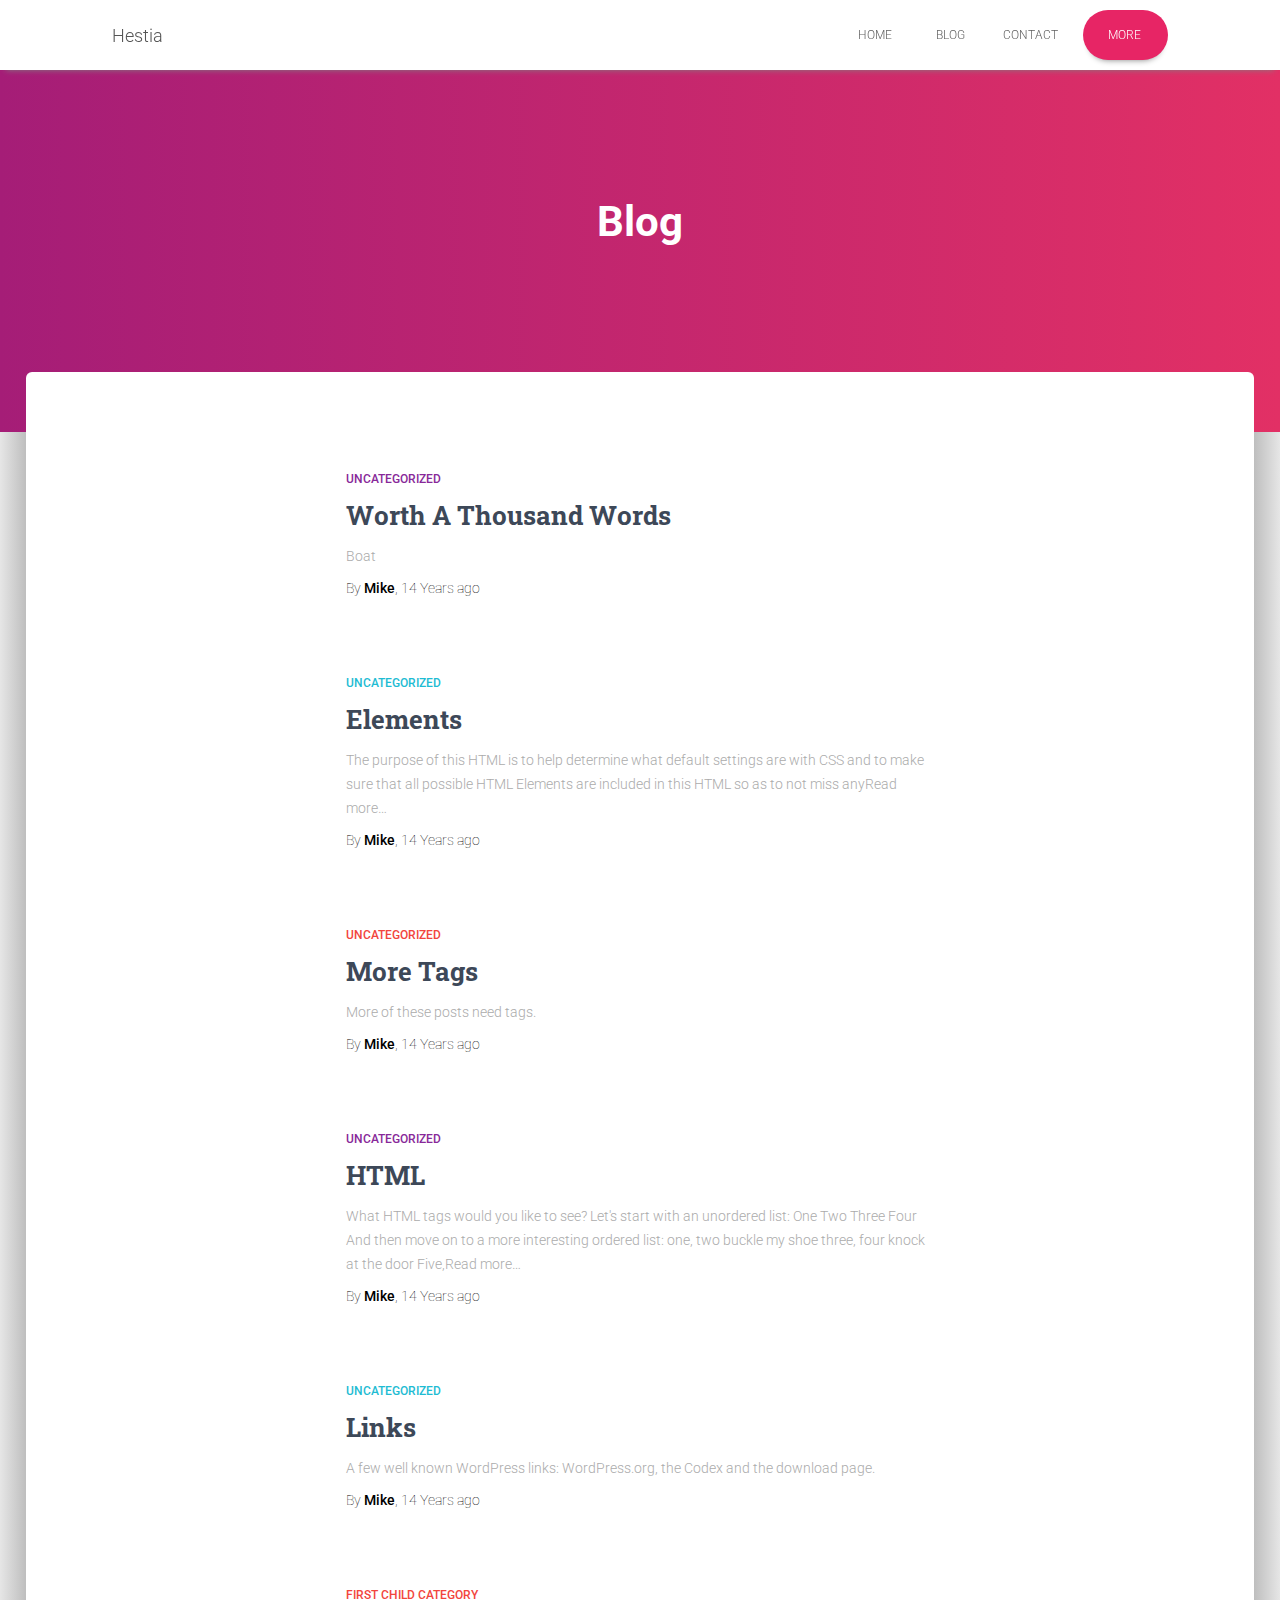
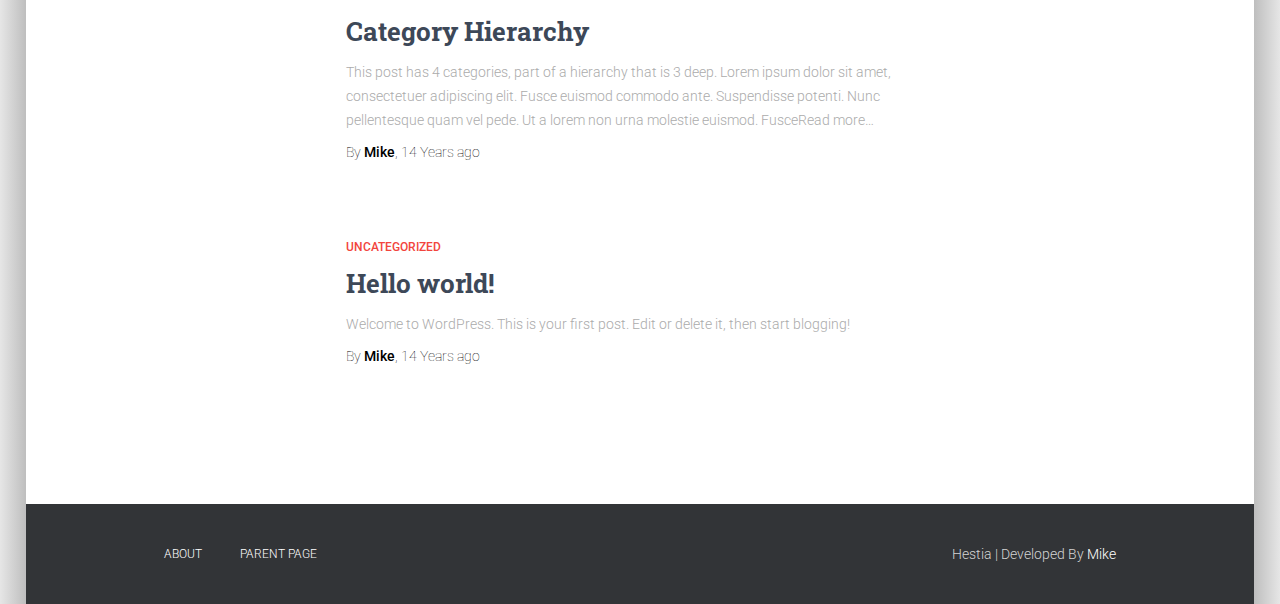
==== pages/blog.html @ 53f7b627 ""finished blog page"" ====
<!DOCTYPE html>
<html lang="en">
  <head>
    <meta charset="UTF-8" />
    <meta http-equiv="X-UA-Compatible" content="IE=edge" />
    <meta name="viewport" content="width=device-width, initial-scale=1.0" />
    <link rel="stylesheet" href="../styles/main.css" />
    <link rel="preconnect" href="https://fonts.googleapis.com" />
    <link rel="preconnect" href="https://fonts.gstatic.com" crossorigin />
    <link
      href="https://fonts.googleapis.com/css2?family=Roboto+Slab:wght@700&family=Roboto:wght@100;300;400;500;700&display=swap"
      rel="stylesheet"
    />
    <link
      rel="stylesheet"
      href="https://cdnjs.cloudflare.com/ajax/libs/font-awesome/6.1.1/css/all.min.css"
      integrity="sha512-KfkfwYDsLkIlwQp6LFnl8zNdLGxu9YAA1QvwINks4PhcElQSvqcyVLLD9aMhXd13uQjoXtEKNosOWaZqXgel0g=="
      crossorigin="anonymous"
      referrerpolicy="no-referrer"
    />

    <title>Capstone: Blog Page</title>
  </head>
  <body>
    <div class="hero-wrapper blog-hero-wrapper">
      <div class="navbar-wrapper">
        <div class="nav-left">
          <a href="../index.html">Hestia</a>
        </div>
        <div class="nav-right">
          <a href="../index.html">HOME</a>
          <a href="./pages/blog.html">BLOG</a>
          <a href="./pages/contact.html">CONTACT</a>
          <a class="nav-special" href="#">MORE</a>
        </div>
        <div class="hamburger-menu" tabindex="0">
          <i class="fa-solid fa-bars" tabindex="1"></i>
          <i class="fa-solid fa-xmark" tabindex="0"></i>
          <div class="hamburger-menu-content">
            <a href="../index.html">HOME</a>
            <a href="./pages/blog.html">BLOG</a>
            <a href="./pages/contact.html">CONTACT</a>
            <a class="nav-special" href="#">MORE</a>
          </div>
        </div>
      </div>
      <div class="blog-hero-body hero-body">
        <h1>Blog</h1>
      </div>
    </div>
    <div class="main-content-wrapper">
      <div class="bg-left"></div>
      <div class="bg-middle">
        <div class="main-item-2">
          <div class="blog-main-item-container main-item-container">
            <div class="sub-container-1">
              <a href="#">UNCATEGORIZED</a>
              <a class="blog-sub-heading sub-heading" href="#"
                >Worth A Thousand Words</a
              >
              <p>Boat</p>
              <div class="sub-container-footer">
                By <a href="#">Mike</a>, 14 Years ago
              </div>
            </div>
            <div class="sub-container-2">
              <a href="#">UNCATEGORIZED</a>
              <a class="blog-sub-heading sub-heading" href="#">Elements</a>
              <p>
                The purpose of this HTML is to help determine what default
                settings are with CSS and to make sure that all possible HTML
                Elements are included in this HTML so as to not miss anyRead
                more…
              </p>
              <div class="sub-container-footer">
                By <a href="#">Mike</a>, 14 Years ago
              </div>
            </div>
            <div class="sub-container-3">
              <a href="#">UNCATEGORIZED</a>
              <a class="blog-sub-heading sub-heading" href="#">More Tags</a>
              <p>More of these posts need tags.</p>
              <div class="sub-container-footer">
                By <a href="#">Mike</a>, 14 Years ago
              </div>
            </div>
            <div class="sub-container-4">
              <a href="#">UNCATEGORIZED</a>
              <a class="blog-sub-heading sub-heading" href="#">HTML</a>
              <p>
                What HTML tags would you like to see? Let's start with an
                unordered list: One Two Three Four And then move on to a more
                interesting ordered list: one, two buckle my shoe three, four
                knock at the door Five,Read more…
              </p>
              <div class="sub-container-footer">
                By <a href="#">Mike</a>, 14 Years ago
              </div>
            </div>
            <div class="sub-container-5">
              <a href="#">UNCATEGORIZED</a>
              <a class="blog-sub-heading sub-heading" href="#">Links</a>
              <p>
                A few well known WordPress links: WordPress.org, the Codex and
                the download page.
              </p>
              <div class="sub-container-footer">
                By <a href="#">Mike</a>, 14 Years ago
              </div>
            </div>
            <div class="sub-container-6">
              <a href="#">FIRST CHILD CATEGORY</a>
              <a class="blog-sub-heading sub-heading" href="#"
                >Category Hierarchy</a
              >
              <p>
                This post has 4 categories, part of a hierarchy that is 3 deep.
                Lorem ipsum dolor sit amet, consectetuer adipiscing elit. Fusce
                euismod commodo ante. Suspendisse potenti. Nunc pellentesque
                quam vel pede. Ut a lorem non urna molestie euismod. FusceRead
                more…
              </p>
              <div class="sub-container-footer">
                By <a href="#">Mike</a>, 14 Years ago
              </div>
            </div>
            <div class="sub-container-7">
              <a href="#">UNCATEGORIZED</a>
              <a class="blog-sub-heading sub-heading" href="#">Hello world!</a>
              <p>
                Welcome to WordPress. This is your first post. Edit or delete
                it, then start blogging!
              </p>
              <div class="sub-container-footer">
                By <a href="#">Mike</a>, 14 Years ago
              </div>
            </div>
          </div>
        </div>
        <div class="main-item-footer">
          <div>
            <a href="#">ABOUT</a>
            <a href="#">PARENT PAGE</a>
          </div>
          <p>Hestia | Developed By <a href="#">Mike</a></p>
        </div>
      </div>
      <div class="bg-right"></div>
    </div>
    <div class="footer-wrapper"></div>
  </body>
  <script src="./scripts/script.js"></script>
</html>
---- styles/main.css ----
* {
  padding: 0;
  margin: 0;
  min-width: 0;
  box-sizing: border-box;
}

body {
  color: red;
  font-size: 12px;
  font-family: "Roboto", sans-serif;
  width: 100%;
  height: 100%;
  background-image: linear-gradient(rgba(0, 0, 0, 0.7), rgba(0, 0, 0, 0.7)), url("../assets/background-images/contact.jpeg");
  background-size: cover;
  background-repeat: no-repeat;
  background-attachment: fixed;
  background-position: 50% 50%;
}

a {
  box-sizing: border-box;
  text-decoration: none;
  color: white;
  font-weight: 300;
  transition: color 0.3s;
}

html:not([data-scroll="0"]) .navbar-wrapper {
  background-color: white;
  transform: translateY(-20px);
  box-shadow: 0 6px 6px -6px gray;
}
html:not([data-scroll="0"]) .navbar-wrapper .nav-right a:not(.nav-special) {
  color: rgb(95, 95, 95);
}
html:not([data-scroll="0"]) .navbar-wrapper .nav-right a:not(.nav-special):hover {
  color: rgba(95, 95, 95, 0.8);
  background-color: transparent;
}
html:not([data-scroll="0"]) .navbar-wrapper .nav-left a {
  color: rgb(85, 85, 85);
}
html:not([data-scroll="0"]) .navbar-wrapper .nav-left a:hover {
  color: rgba(95, 95, 95, 0.8);
  background-color: transparent;
}
html .hero-wrapper {
  display: grid;
  grid-template-rows: 100px 100px;
  width: 100%;
}
html .hero-wrapper .navbar-wrapper {
  position: fixed;
  overflow: visible;
  display: flex;
  justify-content: space-around;
  align-items: center;
  width: 100%;
  height: 70px;
  margin: 20px 0;
  gap: 36vw;
  white-space: nowrap;
  transition: transform 0.09s;
}
html .hero-wrapper .navbar-wrapper .nav-left {
  max-width: -webkit-fit-content;
  max-width: -moz-fit-content;
  max-width: fit-content;
  font-size: 18px;
  margin: 0 10px;
}
html .hero-wrapper .navbar-wrapper .nav-left a {
  font-family: "Roboto", sans-serif;
  font-weight: 300;
  -webkit-text-decoration-style: none;
          text-decoration-style: none;
}
html .hero-wrapper .navbar-wrapper .nav-right {
  display: flex;
  justify-content: center;
  align-items: center;
}
html .hero-wrapper .navbar-wrapper .nav-right a:not(.nav-special) {
  display: flex;
  justify-content: space-around;
  align-items: center;
  box-sizing: border-box;
  flex-basis: 100%;
  min-width: -webkit-fit-content;
  min-width: -moz-fit-content;
  min-width: fit-content;
  padding: 10px 15px;
  min-height: 45px;
  background-image: linear-gradient(rgba(255, 255, 255, 0.08), rgba(255, 255, 255, 0.08));
  background-position: 50% 50%;
  background-repeat: no-repeat;
  background-size: 0% 100%;
  border-radius: 3px;
  transition: background-size 0.3s, color 0.2s ease-in-out;
}
html .hero-wrapper .navbar-wrapper .nav-right a:not(.nav-special):hover {
  background-size: 95% 100%;
  opacity: 0.8;
}
html .hero-wrapper .navbar-wrapper .nav-right .nav-special {
  background-color: rgb(231, 37, 101);
  padding: 18px 55px 18px 25px;
  border-radius: 25px;
  margin: 0 10px;
  box-shadow: 0 6px 6px -6px gray;
}
html .hero-wrapper .navbar-wrapper .nav-right .nav-special:hover {
  box-shadow: 0 12px 12px -8px gray;
  color: lightgray;
}
html .hero-wrapper .navbar-wrapper .nav-right .hamburger-icon {
  display: none;
}
html .hero-body {
  display: flex;
  justify-content: space-around;
  align-items: center;
  flex-direction: column;
  width: 100%;
  text-align: center;
}
html .hero-body p {
  font-family: "Times New Roman", Times, serif;
  font-size: 18px;
  color: white;
}
html .hero-body a {
  display: flex;
  justify-content: space-around;
  align-items: center;
  width: 120px;
  height: 45px;
  background-color: rgb(231, 37, 101);
  border-radius: 3px;
  margin-top: 20px;
}

.main-content-wrapper {
  box-sizing: border-box;
  display: grid;
  grid-template-columns: 1fr 8fr 1fr;
  height: auto;
  width: 100%;
}
.main-content-wrapper .bg-left {
  background: linear-gradient(to left, rgb(190, 190, 190), rgb(230, 230, 230));
}
.main-content-wrapper .bg-middle {
  overflow-x: hidden;
  display: grid;
  grid-template-rows: auto auto auto auto auto;
  margin-top: -60px;
  width: 96vw;
  background-color: transparent;
  border-radius: 6px 6px 0 0;
}
.main-content-wrapper .bg-middle h1 {
  font-family: "Roboto Slab", serif;
  font-size: 37px;
  font-weight: 700;
  color: rgb(61, 72, 88);
}
.main-content-wrapper .bg-middle h2 {
  color: rgb(61, 72, 88);
  font-size: 18px;
  font-family: "Roboto Slab", serif;
  font-weight: 700;
}
.main-content-wrapper .bg-middle p {
  font-weight: 300;
  font-size: 14px;
  color: rgb(171, 171, 171);
  line-height: 24px;
}
.main-content-wrapper .bg-middle .main-item-2 {
  display: flex;
  flex-direction: column;
  justify-content: center;
  align-items: stretch;
  padding: 20px 0 60px 0;
  min-height: 490px;
  width: 100%;
  gap: 80px;
  background-color: white;
}
.main-content-wrapper .bg-middle .main-item-2 h1 {
  text-align: center;
}
.main-content-wrapper .bg-middle .main-item-2 .sub-heading {
  color: rgb(61, 72, 88);
  font-weight: 700;
  font-family: "Roboto Slab", serif;
}
.main-content-wrapper .bg-middle .main-item-2 .main-item-container {
  display: grid;
  justify-items: left;
  align-items: baseline;
  gap: 2vw;
}
.main-content-wrapper .bg-middle .main-item-2 .main-item-container .sub-container-1,
.main-content-wrapper .bg-middle .main-item-2 .main-item-container .sub-container-2,
.main-content-wrapper .bg-middle .main-item-2 .main-item-container .sub-container-3,
.main-content-wrapper .bg-middle .main-item-2 .main-item-container .sub-container-4,
.main-content-wrapper .bg-middle .main-item-2 .main-item-container .sub-container-5,
.main-content-wrapper .bg-middle .main-item-2 .main-item-container .sub-container-6,
.main-content-wrapper .bg-middle .main-item-2 .main-item-container .sub-container-7 {
  display: flex;
  flex-direction: column;
  justify-content: center;
  align-items: flex-start;
  flex-basis: 390px;
  max-width: 700px;
  min-width: 150px;
  text-align: left;
  gap: 12px;
}
.main-content-wrapper .bg-middle .main-item-2 .main-item-container .sub-container-1 a:not(.sub-heading),
.main-content-wrapper .bg-middle .main-item-2 .main-item-container .sub-container-2 a:not(.sub-heading),
.main-content-wrapper .bg-middle .main-item-2 .main-item-container .sub-container-3 a:not(.sub-heading),
.main-content-wrapper .bg-middle .main-item-2 .main-item-container .sub-container-4 a:not(.sub-heading),
.main-content-wrapper .bg-middle .main-item-2 .main-item-container .sub-container-5 a:not(.sub-heading),
.main-content-wrapper .bg-middle .main-item-2 .main-item-container .sub-container-6 a:not(.sub-heading),
.main-content-wrapper .bg-middle .main-item-2 .main-item-container .sub-container-7 a:not(.sub-heading) {
  font-size: 12px;
  font-weight: 500;
}
.main-content-wrapper .bg-middle .main-item-2 .main-item-container .sub-container-1 .sub-container-footer {
  font-size: 14px;
  font-weight: 100;
  color: black;
}
.main-content-wrapper .bg-middle .main-item-2 .main-item-container .sub-container-1 .sub-container-footer a {
  font-size: 14px;
  color: black !important;
}
.main-content-wrapper .bg-middle .main-item-2 .main-item-container .sub-container-1 a:not(.sub-heading) {
  color: rgb(136, 41, 153);
}
.main-content-wrapper .bg-middle .main-item-2 .main-item-container .sub-container-2 .sub-container-footer {
  font-size: 14px;
  font-weight: 100;
  color: black;
}
.main-content-wrapper .bg-middle .main-item-2 .main-item-container .sub-container-2 .sub-container-footer a {
  font-size: 14px;
  color: black !important;
}
.main-content-wrapper .bg-middle .main-item-2 .main-item-container .sub-container-2 a:not(.sub-heading) {
  color: rgb(31, 188, 211);
}
.main-content-wrapper .bg-middle .main-item-2 .main-item-container .sub-container-3 .sub-container-footer {
  font-size: 14px;
  font-weight: 100;
  color: black;
}
.main-content-wrapper .bg-middle .main-item-2 .main-item-container .sub-container-3 .sub-container-footer a {
  font-size: 14px;
  color: black !important;
}
.main-content-wrapper .bg-middle .main-item-2 .main-item-container .sub-container-3 a:not(.sub-heading) {
  color: rgb(242, 69, 61);
}
.main-content-wrapper .bg-middle .main-item-footer {
  display: flex;
  justify-content: space-around;
  align-items: center;
  min-height: 100px;
  width: 100%;
  background-color: rgb(50, 52, 55);
  gap: 30vw;
}
.main-content-wrapper .bg-middle .main-item-footer p {
  color: lightgray;
}
.main-content-wrapper .bg-middle .main-item-footer div {
  display: flex;
  justify-content: space-around;
  align-items: center;
  width: 10vw;
  font-size: 12px;
  font-weight: 100;
  gap: 50px;
  white-space: nowrap;
}
.main-content-wrapper .bg-right {
  background: linear-gradient(to right, rgb(190, 190, 190), rgb(230, 230, 230));
}

.hamburger-menu {
  display: none;
}

.index-hero-wrapper {
  background: linear-gradient(rgba(0, 0, 0, 0.5), rgba(0, 0, 0, 0.5)), url("/assets/background-images/slider1.jpeg");
  background-size: cover;
  background-position: center;
  height: 90vh;
}
.index-hero-wrapper .index-hero-body {
  gap: 40px;
  font-weight: 400;
  margin-top: 32vh;
  height: -webkit-fit-content;
  height: -moz-fit-content;
  height: fit-content;
}
.index-hero-wrapper .index-hero-body h1 {
  color: white;
  font-size: 67px;
}

.main-content-wrapper .bg-middle .main-item-header {
  display: flex;
  flex-direction: column;
  justify-content: center;
  align-items: center;
  padding: 0 5% 60px 5%;
  min-height: 450px;
  width: 100%;
  gap: 55px;
  background-color: white;
  border-radius: 6px 6px 0 0;
}
.main-content-wrapper .bg-middle .main-item-header .main-item-container {
  display: flex;
  justify-content: center;
  align-items: baseline;
}
.main-content-wrapper .bg-middle .main-item-header .main-item-container .sub-container {
  display: flex;
  flex-direction: column;
  justify-content: center;
  align-items: center;
  gap: 20px;
  width: 33%;
  max-width: 380px;
  text-align: center;
}
.main-content-wrapper .bg-middle .main-item-1 {
  display: flex;
  justify-content: space-around;
  align-items: center;
  min-height: 310px;
  width: 100%;
  background-color: transparent;
  padding: 0 5%;
}
.main-content-wrapper .bg-middle .main-item-1 h1 {
  color: white;
  margin-bottom: 20px;
}
.main-content-wrapper .bg-middle .main-item-1 p {
  color: rgb(254, 254, 254);
  font-size: 18px;
  font-weight: 100;
}
.main-content-wrapper .bg-middle .main-item-1 div {
  width: 38%;
}
.main-content-wrapper .bg-middle .main-item-1 img {
  height: auto;
  width: 42%;
}
.main-content-wrapper .bg-middle .main-item-2 .index-sub-heading {
  font-size: 18px;
}
.main-content-wrapper .bg-middle .main-item-2 .index-main-item-container {
  grid-template-columns: 1fr 1fr 1fr;
  margin: 0 10vw;
}
.main-content-wrapper .bg-middle .main-item-3 {
  display: flex;
  flex-direction: column;
  justify-content: center;
  align-items: flex-start;
  gap: 20px;
  padding-left: 10vw;
  min-height: 440px;
  width: 100%;
  background-color: transparent;
  color: white;
}
.main-content-wrapper .bg-middle .main-item-3 h1 {
  color: white;
  margin-bottom: 30px;
}
.main-content-wrapper .bg-middle .main-item-3 h2 {
  color: white;
}
.main-content-wrapper .bg-middle .main-item-3 p {
  margin-left: 30px;
}
.main-content-wrapper .bg-middle .main-item-3 i {
  font-size: 35px;
}

.blog-hero-wrapper {
  background: linear-gradient(to right, rgb(165, 29, 119), rgb(226, 48, 101));
  background-size: cover;
  background-position: center;
  height: 48vh;
}
.blog-hero-wrapper .blog-hero-body {
  height: 100%;
  justify-content: center;
}
.blog-hero-wrapper .blog-hero-body h1 {
  color: white;
  font-size: 42px;
  margin-top: 38vh;
}

.main-content-wrapper .bg-middle .main-item-2 .blog-sub-heading {
  font-size: 26px;
}
.main-content-wrapper .bg-middle .main-item-2 .blog-main-item-container {
  display: grid;
  grid-template-columns: 1fr;
  margin: 80px 25vw;
  gap: 80px;
}
.main-content-wrapper .bg-middle .main-item-2 .blog-main-item-container .sub-heading-4 a:not(.sub-heading),
.main-content-wrapper .bg-middle .main-item-2 .blog-main-item-container .sub-heading-5 a:not(.sub-heading),
.main-content-wrapper .bg-middle .main-item-2 .blog-main-item-container .sub-heading-6 a:not(.sub-heading),
.main-content-wrapper .bg-middle .main-item-2 .blog-main-item-container .sub-heading-7 a:not(.sub-heading) {
  font-size: 12px;
  font-weight: 500;
}
.main-content-wrapper .bg-middle .main-item-2 .blog-main-item-container .sub-container-4 .sub-container-footer {
  font-size: 14px;
  font-weight: 100;
  color: black;
}
.main-content-wrapper .bg-middle .main-item-2 .blog-main-item-container .sub-container-4 .sub-container-footer a {
  font-size: 14px;
  color: black !important;
}
.main-content-wrapper .bg-middle .main-item-2 .blog-main-item-container .sub-container-4 a:not(.sub-heading) {
  color: rgb(136, 41, 153);
}
.main-content-wrapper .bg-middle .main-item-2 .blog-main-item-container .sub-container-5 .sub-container-footer {
  color: black;
  font-weight: 100;
  font-size: 14px;
}
.main-content-wrapper .bg-middle .main-item-2 .blog-main-item-container .sub-container-5 .sub-container-footer a {
  font-size: 14px;
  color: black !important;
}
.main-content-wrapper .bg-middle .main-item-2 .blog-main-item-container .sub-container-5 a:not(.sub-heading) {
  color: rgb(31, 188, 211);
}
.main-content-wrapper .bg-middle .main-item-2 .blog-main-item-container .sub-container-6 .sub-container-footer {
  font-size: 14px;
  font-weight: 100;
  color: black;
}
.main-content-wrapper .bg-middle .main-item-2 .blog-main-item-container .sub-container-6 .sub-container-footer a {
  font-size: 14px;
  color: black !important;
}
.main-content-wrapper .bg-middle .main-item-2 .blog-main-item-container .sub-container-6 a:not(.sub-heading) {
  color: rgb(242, 69, 61);
}
.main-content-wrapper .bg-middle .main-item-2 .blog-main-item-container .sub-container-7 .sub-container-footer {
  font-size: 14px;
  font-weight: 100;
  color: black;
}
.main-content-wrapper .bg-middle .main-item-2 .blog-main-item-container .sub-container-7 .sub-container-footer a {
  font-size: 14px;
  color: black !important;
}
.main-content-wrapper .bg-middle .main-item-2 .blog-main-item-container .sub-container-7 a:not(.sub-heading) {
  color: rgb(242, 69, 61);
}

@media (max-width: 768px) {
  .main-content-wrapper {
    overflow-x: hidden;
  }
  .main-content-wrapper .bg-left {
    width: 0;
  }
  .main-content-wrapper .bg-right {
    width: 0;
  }
  .main-content-wrapper .bg-middle {
    width: 100vw;
  }
  .main-content-wrapper .bg-middle .main-item-header .main-item-container {
    flex-direction: column;
    align-items: center;
    gap: 50px;
  }
  .main-content-wrapper .bg-middle .main-item-header .main-item-container .sub-container {
    width: 100%;
  }
  .main-content-wrapper .bg-middle .main-item-1 {
    flex-direction: column;
    padding: 40px 0;
    row-gap: 100px;
  }
  .main-content-wrapper .bg-middle .main-item-1 div {
    width: 80%;
  }
  .main-content-wrapper .bg-middle .main-item-1 img {
    width: 80%;
  }
  .main-content-wrapper .bg-middle .main-item-2 h1 {
    font-size: 24px;
    margin-top: 40px;
  }
  .main-content-wrapper .bg-middle .main-item-2 .index-main-item-container {
    grid-template-columns: 1fr;
    justify-items: center;
    gap: 120px;
    margin: 0 8vw;
  }
  .main-content-wrapper .bg-middle .main-item-2 .index-main-item-container .sub-container-1,
.main-content-wrapper .bg-middle .main-item-2 .index-main-item-container .sub-container-2,
.main-content-wrapper .bg-middle .main-item-2 .index-main-item-container .sub-container-3 {
    align-items: center;
    text-align: center;
  }
  .main-content-wrapper .bg-middle .main-item-2 .blog-main-item-container {
    grid-template-columns: 1fr;
    justify-items: left;
    gap: 120px;
    margin: 80px 4vw;
  }
  .main-content-wrapper .bg-middle .main-item-2 .blog-main-item-container .sub-container-1,
.main-content-wrapper .bg-middle .main-item-2 .blog-main-item-container .sub-container-2,
.main-content-wrapper .bg-middle .main-item-2 .blog-main-item-container .sub-container-3 {
    align-items: left;
    text-align: left;
  }
  .main-content-wrapper .bg-middle .main-item-3 h1 {
    font-size: 24px;
  }
}
@media (max-width: 768px) {
  html .navbar-wrapper,
html:not([data-scroll="0"]) .navbar-wrapper {
    background-color: white;
    box-shadow: 0 6px 6px -6px gray;
    transform: translateY(-20px);
    transition: transform 0s;
  }
  html .navbar-wrapper .nav-left,
html:not([data-scroll="0"]) .navbar-wrapper .nav-left {
    color: rgb(85, 85, 85);
  }
  html .navbar-wrapper .nav-left a,
html:not([data-scroll="0"]) .navbar-wrapper .nav-left a {
    pointer-events: all;
  }

  .hero-wrapper .navbar-wrapper {
    background-color: white;
    transform: translateY(-20px);
  }

  html .hero-wrapper .navbar-wrapper .nav-right .nav-special {
    background-color: white;
  }

  html .hero-wrapper .navbar-wrapper .nav-left a {
    color: rgb(231, 37, 101);
    pointer-events: all;
    margin-left: -1vw;
  }

  html .hero-wrapper .navbar-wrapper .nav-left a:hover {
    color: rgb(171, 171, 171);
  }

  html .hero-wrapper .navbar-wrapper .nav-left {
    position: absolute;
    transform: translateX(-40vw);
    z-index: 2;
    color: rgb(85, 85, 85);
  }

  html .index-hero-wrapper {
    height: 100vh;
  }
  html .index-hero-wrapper h1 {
    font-size: 40px;
  }

  html .blog-hero-wrapper {
    height: 25vh;
  }
  html .blog-hero-wrapper h1 {
    margin-top: 20vh !important;
    font-size: 25px !important;
  }

  .main-content-wrapper .bg-middle .main-item-header {
    border-radius: 0 0 0 0;
    padding-top: 90px;
  }
  .main-content-wrapper .bg-middle .main-item-header h1 {
    font-size: 30px;
  }

  .main-content-wrapper .bg-middle {
    border-radius: 0 0 0 0;
  }

  html .hero-wrapper .navbar-wrapper {
    gap: 20vw;
  }

  html .hero-wrapper .navbar-wrapper .nav-right {
    display: none;
  }

  .hamburger-menu {
    color: rgb(231, 37, 101);
    display: flex;
    box-sizing: border-box;
    flex-direction: column;
    justify-content: flex-start;
    align-items: flex-end;
    position: absolute;
    background-color: white;
    background-size: 100% 100%;
    top: 30px;
    max-height: 40px;
    width: 100vw;
    transition: max-height 0.5s;
    white-space: normal;
    box-shadow: 0 6px 6px -6px gray;
  }
  .hamburger-menu .hamburger-menu-content {
    overflow: hidden;
    justify-self: center;
    align-self: flex-start;
    display: flex;
    flex-direction: column;
    justify-content: center;
    align-items: flex-start;
    gap: 30px;
    width: 100vw;
    height: 260px;
  }
  .hamburger-menu .hamburger-menu-content a,
.hamburger-menu .hamburger-menu-content .nav-special {
    color: black;
  }
  .hamburger-menu .fa-bars {
    transform: translateY(-20px);
    display: block;
    font-size: 25px;
    margin: 10px 20px 10px 10px;
  }
  .hamburger-menu .fa-bars:hover {
    cursor: pointer;
    opacity: 0.8;
  }
  .hamburger-menu .fa-xmark {
    display: none;
  }
  .hamburger-menu:focus, .hamburger-menu:active {
    max-height: 260px;
  }
  .hamburger-menu:focus .fa-bars, .hamburger-menu:active .fa-bars {
    display: none;
  }
  .hamburger-menu:focus .fa-xmark, .hamburger-menu:active .fa-xmark {
    transform: translateY(-20px);
    display: block;
    font-size: 30px;
    margin: 10px 20px 5px 5px;
  }
  .hamburger-menu:focus .fa-xmark:hover, .hamburger-menu:active .fa-xmark:hover {
    cursor: pointer;
    opacity: 0.8;
  }

  .hamburger-menu .hamburger-menu-content .nav-special {
    display: flex;
    justify-content: flex-start;
    align-items: center;
    padding-left: 20px;
    background-color: rgb(231, 37, 101);
    width: 95vw;
    height: 40px;
    border-radius: 25px;
    margin: 0px 2.5vw 0px 2.5vw;
    color: white;
    box-shadow: 0 6px 6px -6px gray;
  }

  .hamburger-menu .hamburger-menu-content .nav-special:hover {
    box-shadow: 0 8px 10px -10px gray;
    color: lightgray;
  }

  .hamburger-menu .hamburger-menu-content a:not(.nav-special) {
    margin-left: 30px;
    color: rgb(231, 37, 101);
  }

  .hamburger-menu .hamburger-menu-content a:not(.nav-special):hover {
    color: rgb(171, 171, 171);
  }
}/*# sourceMappingURL=main.css.map */
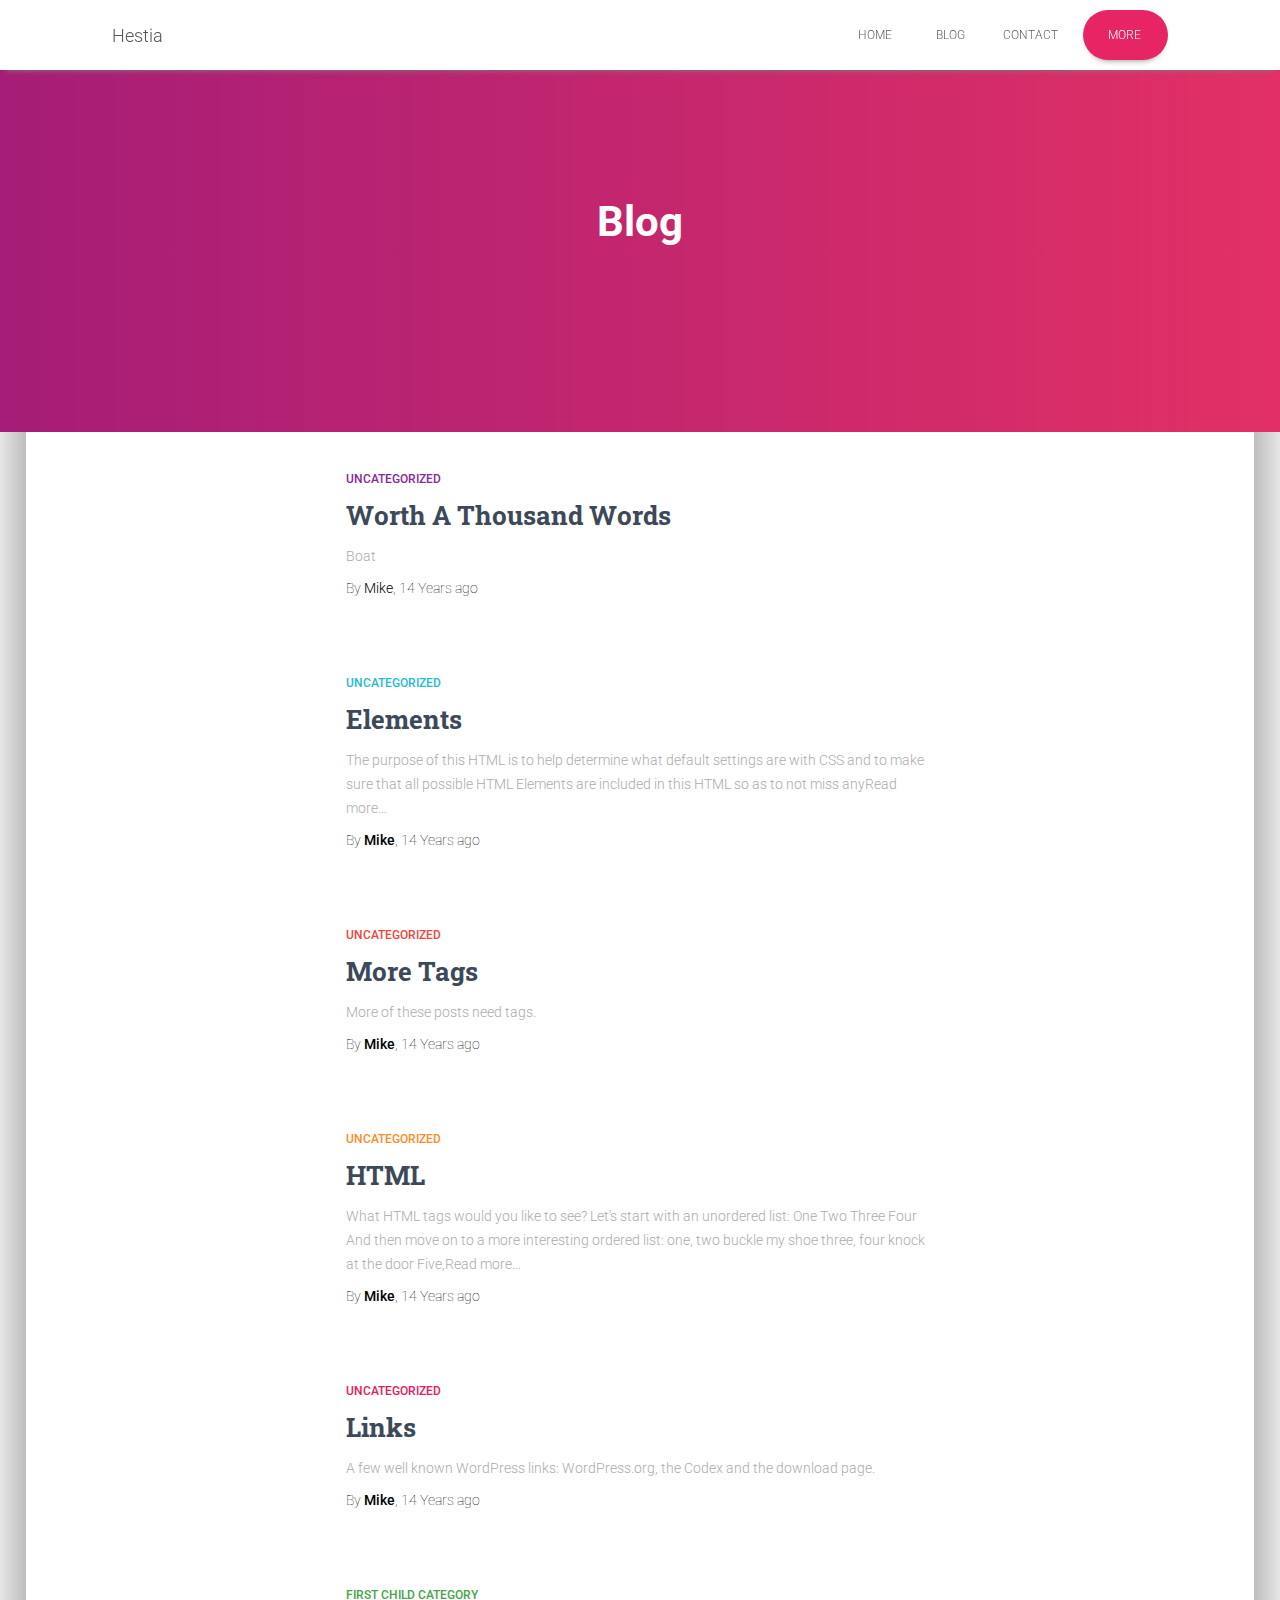
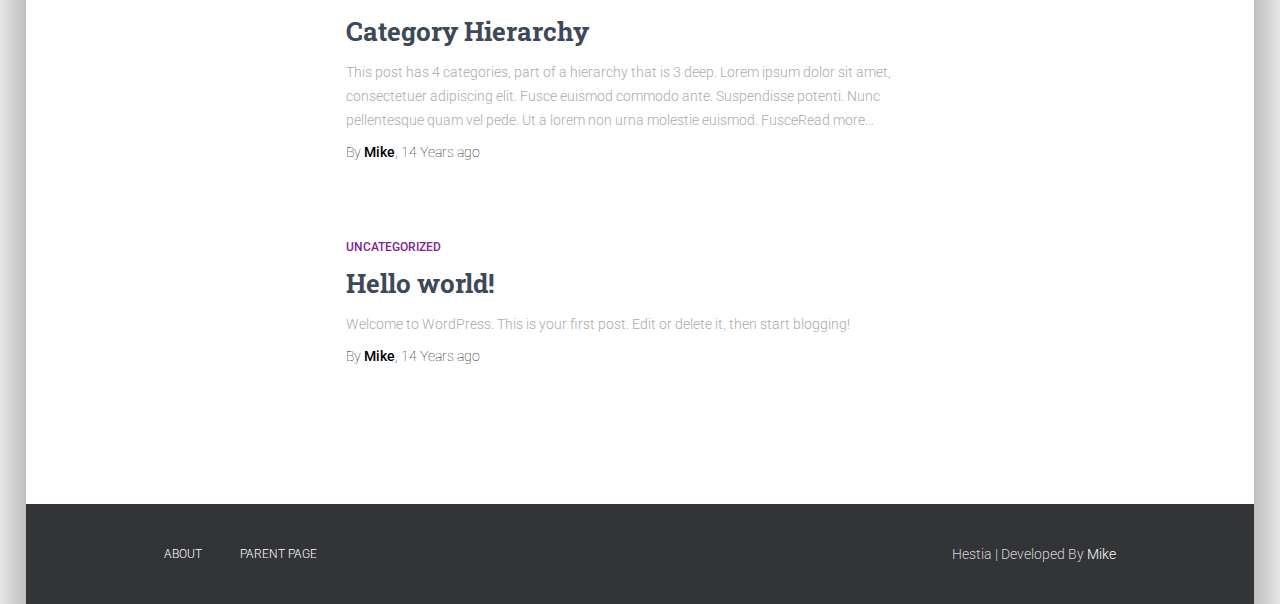
==== commit e1a74ba3: ""finished blog page and most of contact page"" ====
--- a/pages/blog.html
+++ b/pages/blog.html
@@ -30,7 +30,7 @@
         <div class="nav-right">
           <a href="../index.html">HOME</a>
           <a href="./pages/blog.html">BLOG</a>
-          <a href="./pages/contact.html">CONTACT</a>
+          <a href="./contact.html">CONTACT</a>
           <a class="nav-special" href="#">MORE</a>
         </div>
         <div class="hamburger-menu" tabindex="0">
@@ -39,7 +39,7 @@
           <div class="hamburger-menu-content">
             <a href="../index.html">HOME</a>
             <a href="./pages/blog.html">BLOG</a>
-            <a href="./pages/contact.html">CONTACT</a>
+            <a href="./contact.html">CONTACT</a>
             <a class="nav-special" href="#">MORE</a>
           </div>
         </div>
--- a/styles/main.css
+++ b/styles/main.css
@@ -11,11 +11,6 @@
   font-family: "Roboto", sans-serif;
   width: 100%;
   height: 100%;
-  background-image: linear-gradient(rgba(0, 0, 0, 0.7), rgba(0, 0, 0, 0.7)), url("../assets/background-images/contact.jpeg");
-  background-size: cover;
-  background-repeat: no-repeat;
-  background-attachment: fixed;
-  background-position: 50% 50%;
 }
 
 a {
@@ -237,6 +232,7 @@
 }
 .main-content-wrapper .bg-middle .main-item-2 .main-item-container .sub-container-1 .sub-container-footer a {
   font-size: 14px;
+  font-weight: 300;
   color: black !important;
 }
 .main-content-wrapper .bg-middle .main-item-2 .main-item-container .sub-container-1 a:not(.sub-heading) {
@@ -294,6 +290,55 @@
 
 .hamburger-menu {
   display: none;
+}
+
+textarea:focus,
+input:focus {
+  outline: none;
+}
+
+textarea,
+.name {
+  width: 600px;
+  font-size: 12px;
+  background: transparent;
+  padding: 12px 0;
+  margin: 8px 0;
+  box-sizing: border-box;
+  color: gray;
+  margin-bottom: 50px;
+  border-bottom: 1px solid red;
+  border-top: none;
+  border-left: none;
+  border-right: none;
+}
+
+.name {
+  height: 30px;
+}
+
+button {
+  background-color: rgb(231, 37, 101);
+  border: 1px;
+  border-radius: 10px;
+  color: white;
+  padding: 15px 32px;
+  text-align: center;
+  text-decoration: none;
+  display: inline-block;
+  font-size: 16px;
+}
+
+button:hover {
+  cursor: pointer;
+}
+
+.index-body {
+  background-image: linear-gradient(rgba(0, 0, 0, 0.7), rgba(0, 0, 0, 0.7)), url("../assets/background-images/contact.jpeg");
+  background-size: cover;
+  background-repeat: no-repeat;
+  background-attachment: fixed;
+  background-position: 50% 50%;
 }
 
 .index-hero-wrapper {
@@ -393,7 +438,7 @@
 .main-content-wrapper .bg-middle .main-item-3 h2 {
   color: white;
 }
-.main-content-wrapper .bg-middle .main-item-3 p {
+.main-content-wrapper .bg-middle .main-item-3 .info {
   margin-left: 30px;
 }
 .main-content-wrapper .bg-middle .main-item-3 i {
@@ -442,7 +487,7 @@
   color: black !important;
 }
 .main-content-wrapper .bg-middle .main-item-2 .blog-main-item-container .sub-container-4 a:not(.sub-heading) {
-  color: rgb(136, 41, 153);
+  color: rgb(255, 139, 37);
 }
 .main-content-wrapper .bg-middle .main-item-2 .blog-main-item-container .sub-container-5 .sub-container-footer {
   color: black;
@@ -454,7 +499,7 @@
   color: black !important;
 }
 .main-content-wrapper .bg-middle .main-item-2 .blog-main-item-container .sub-container-5 a:not(.sub-heading) {
-  color: rgb(31, 188, 211);
+  color: rgb(229, 28, 88);
 }
 .main-content-wrapper .bg-middle .main-item-2 .blog-main-item-container .sub-container-6 .sub-container-footer {
   font-size: 14px;
@@ -466,7 +511,7 @@
   color: black !important;
 }
 .main-content-wrapper .bg-middle .main-item-2 .blog-main-item-container .sub-container-6 a:not(.sub-heading) {
-  color: rgb(242, 69, 61);
+  color: rgb(68, 165, 70);
 }
 .main-content-wrapper .bg-middle .main-item-2 .blog-main-item-container .sub-container-7 .sub-container-footer {
   font-size: 14px;
@@ -478,7 +523,85 @@
   color: black !important;
 }
 .main-content-wrapper .bg-middle .main-item-2 .blog-main-item-container .sub-container-7 a:not(.sub-heading) {
-  color: rgb(242, 69, 61);
+  color: rgb(128, 36, 148);
+}
+
+.contact-hero-wrapper {
+  display: block !important;
+}
+.contact-hero-wrapper .google-maps {
+  margin-top: 70px;
+}
+.contact-hero-wrapper .contact-navbar-wrapper {
+  top: 0 !important;
+}
+.contact-hero-wrapper .contact-hero-body h1 {
+  color: white;
+  font-size: 42px;
+  margin-top: 0 !important;
+}
+
+.main-content-wrapper {
+  overflow-x: hidden;
+}
+.main-content-wrapper .contact-bg-left {
+  display: none;
+}
+.main-content-wrapper .contact-bg-middle {
+  margin: -3px 0 0 0;
+  border-radius: 0;
+  width: 100vw;
+}
+.main-content-wrapper .contact-bg-middle .contact-main-item-3 {
+  color: black;
+  font-size: 14px;
+  padding: 90px 0;
+  display: grid !important;
+  grid-template-areas: "a a c" "a a d" "a a e";
+  gap: 30px;
+  margin: 0;
+}
+.main-content-wrapper .contact-bg-middle .contact-main-item-3 h1 {
+  color: black;
+}
+.main-content-wrapper .contact-bg-middle .contact-main-item-3 h2 {
+  color: black;
+  font-size: 18px;
+  margin-bottom: 15px;
+}
+.main-content-wrapper .contact-bg-middle .contact-main-item-3 h2 i {
+  font-size: 24px;
+  color: rgb(231, 37, 101);
+}
+.main-content-wrapper .contact-bg-middle .contact-main-item-3 .item-1 {
+  grid-area: c;
+  margin-left: 2vw;
+}
+.main-content-wrapper .contact-bg-middle .contact-main-item-3 .item-2 {
+  grid-area: d;
+  margin-left: 2vw;
+}
+.main-content-wrapper .contact-bg-middle .contact-main-item-3 .item-3 {
+  grid-area: e;
+  margin-left: 2vw;
+}
+.main-content-wrapper .contact-bg-middle .contact-main-item-3 form {
+  display: flex;
+  flex-direction: column;
+  justify-content: flex-start;
+  align-items: baseline;
+  grid-area: a;
+  white-space: nowrap;
+  width: 40vw;
+}
+.main-content-wrapper .contact-bg-middle .contact-main-item-3 form div {
+  height: -webkit-fit-content;
+  height: -moz-fit-content;
+  height: fit-content;
+  margin: -20px 0;
+}
+.main-content-wrapper .contact-bg-right {
+  display: none;
 }
 
 @media (max-width: 768px) {
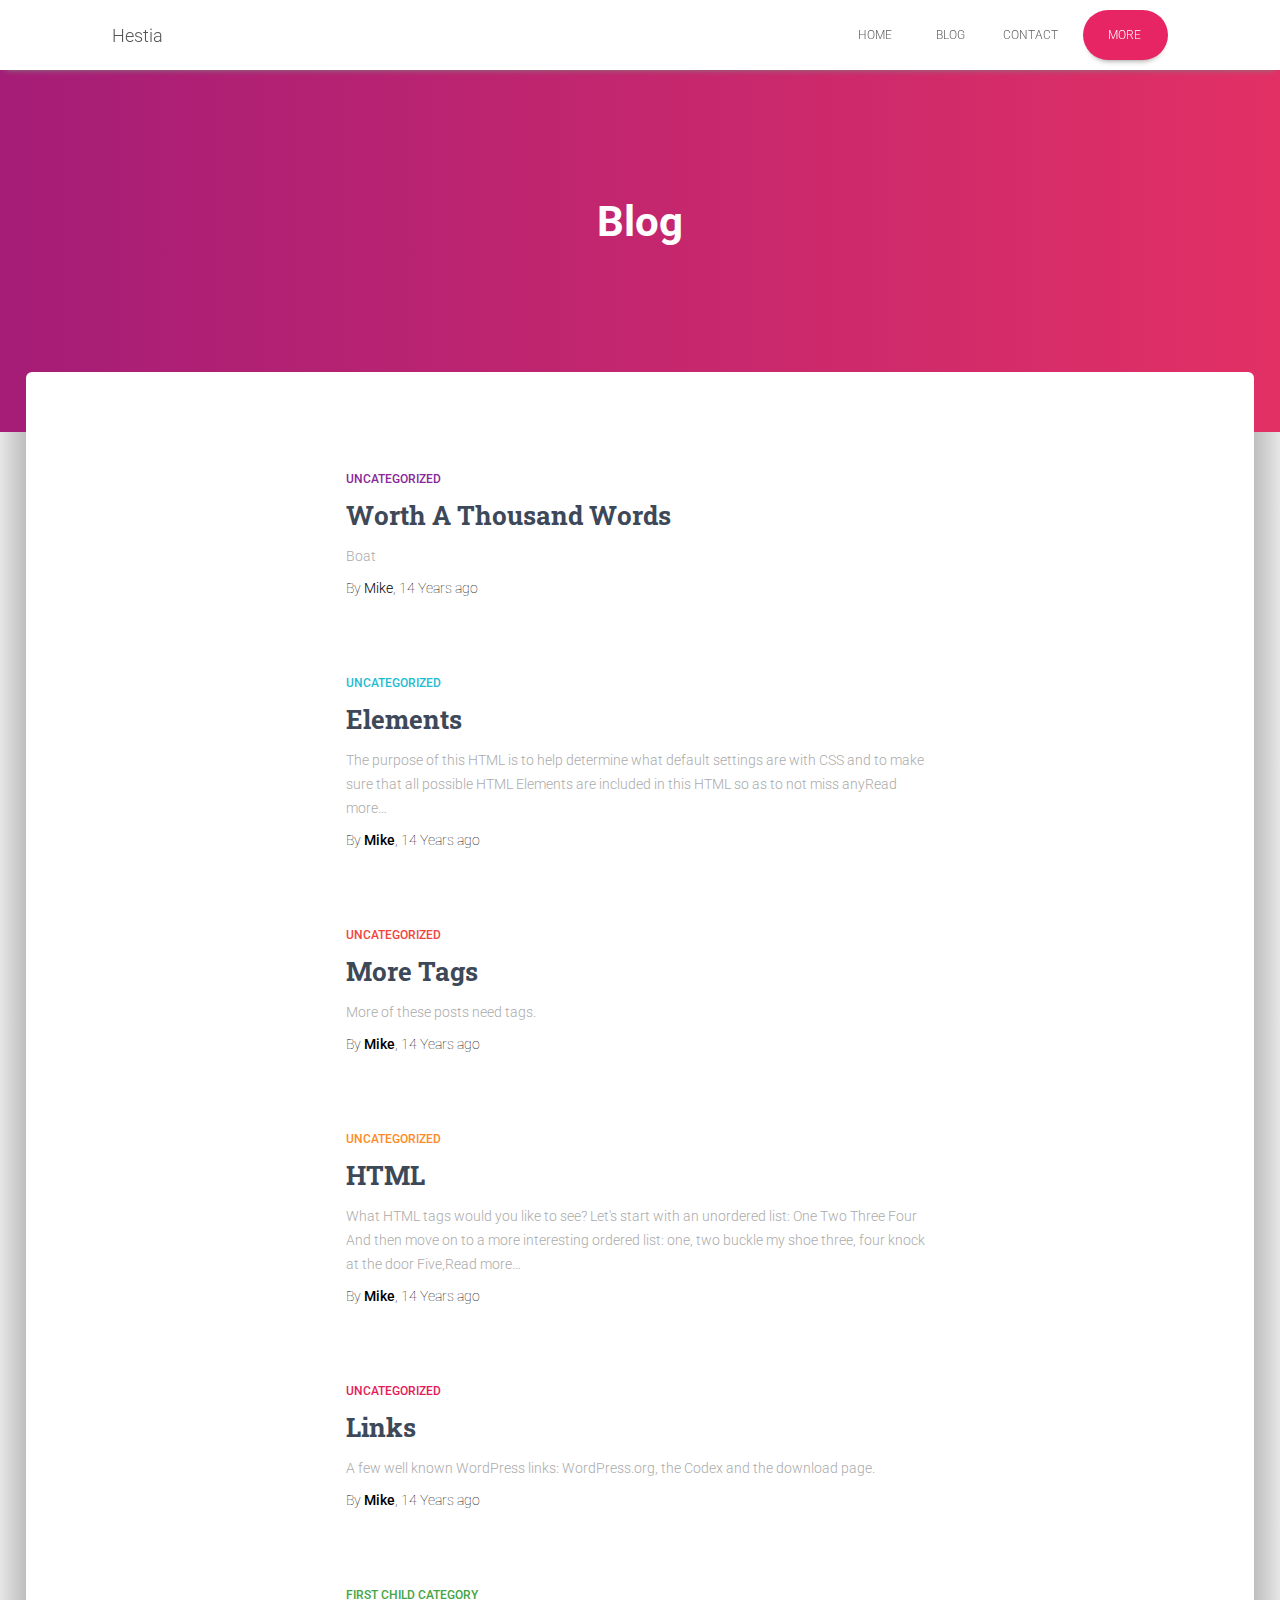
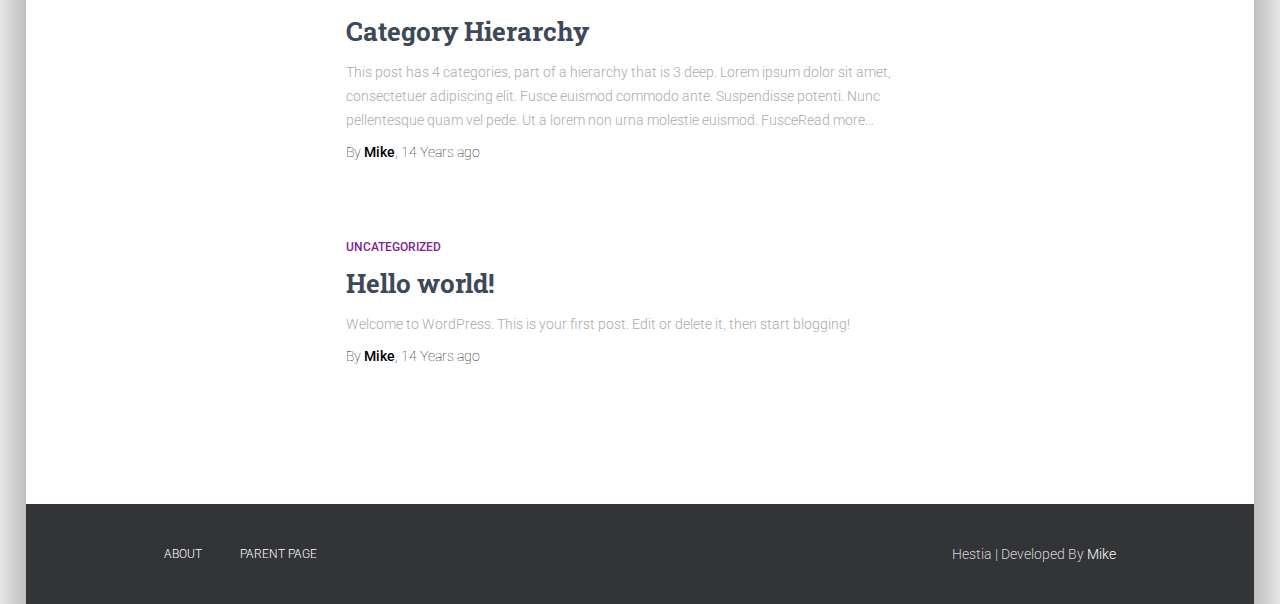
==== commit 1220d666: ""finished contact page"" ====
--- a/pages/blog.html
+++ b/pages/blog.html
@@ -29,7 +29,7 @@
         </div>
         <div class="nav-right">
           <a href="../index.html">HOME</a>
-          <a href="./pages/blog.html">BLOG</a>
+          <a href="./blog.html">BLOG</a>
           <a href="./contact.html">CONTACT</a>
           <a class="nav-special" href="#">MORE</a>
         </div>
@@ -38,7 +38,7 @@
           <i class="fa-solid fa-xmark" tabindex="0"></i>
           <div class="hamburger-menu-content">
             <a href="../index.html">HOME</a>
-            <a href="./pages/blog.html">BLOG</a>
+            <a href="./blog.html">BLOG</a>
             <a href="./contact.html">CONTACT</a>
             <a class="nav-special" href="#">MORE</a>
           </div>
@@ -50,7 +50,7 @@
     </div>
     <div class="main-content-wrapper">
       <div class="bg-left"></div>
-      <div class="bg-middle">
+      <div class="blog-bg-middle bg-middle">
         <div class="main-item-2">
           <div class="blog-main-item-container main-item-container">
             <div class="sub-container-1">
--- a/styles/main.css
+++ b/styles/main.css
@@ -150,7 +150,6 @@
   overflow-x: hidden;
   display: grid;
   grid-template-rows: auto auto auto auto auto;
-  margin-top: -60px;
   width: 96vw;
   background-color: transparent;
   border-radius: 6px 6px 0 0;
@@ -299,18 +298,31 @@
 
 textarea,
 .name {
-  width: 600px;
-  font-size: 12px;
+  width: 30vw;
+  max-width: 600px;
+  min-width: 400px;
+  font-family: "Roboto", sans-serif;
+  font-size: 14px;
   background: transparent;
   padding: 12px 0;
   margin: 8px 0;
   box-sizing: border-box;
-  color: gray;
+  color: black;
   margin-bottom: 50px;
-  border-bottom: 1px solid red;
+  border-bottom: 1px solid lightgray;
   border-top: none;
   border-left: none;
   border-right: none;
+}
+textarea::-moz-placeholder, .name::-moz-placeholder {
+  color: rgb(168, 168, 168);
+}
+textarea:-ms-input-placeholder, .name:-ms-input-placeholder {
+  color: rgb(168, 168, 168);
+}
+textarea::placeholder,
+.name::placeholder {
+  color: rgb(168, 168, 168);
 }
 
 .name {
@@ -360,7 +372,12 @@
   font-size: 67px;
 }
 
-.main-content-wrapper .bg-middle .main-item-header {
+.main-content-wrapper .index-bg-middle {
+  overflow-y: visible;
+  margin-top: -60px;
+  height: calc(100% + 60px);
+}
+.main-content-wrapper .index-bg-middle .main-item-header {
   display: flex;
   flex-direction: column;
   justify-content: center;
@@ -372,12 +389,12 @@
   background-color: white;
   border-radius: 6px 6px 0 0;
 }
-.main-content-wrapper .bg-middle .main-item-header .main-item-container {
+.main-content-wrapper .index-bg-middle .main-item-header .main-item-container {
   display: flex;
   justify-content: center;
   align-items: baseline;
 }
-.main-content-wrapper .bg-middle .main-item-header .main-item-container .sub-container {
+.main-content-wrapper .index-bg-middle .main-item-header .main-item-container .sub-container {
   display: flex;
   flex-direction: column;
   justify-content: center;
@@ -387,7 +404,7 @@
   max-width: 380px;
   text-align: center;
 }
-.main-content-wrapper .bg-middle .main-item-1 {
+.main-content-wrapper .index-bg-middle .main-item-1 {
   display: flex;
   justify-content: space-around;
   align-items: center;
@@ -396,30 +413,30 @@
   background-color: transparent;
   padding: 0 5%;
 }
-.main-content-wrapper .bg-middle .main-item-1 h1 {
+.main-content-wrapper .index-bg-middle .main-item-1 h1 {
   color: white;
   margin-bottom: 20px;
 }
-.main-content-wrapper .bg-middle .main-item-1 p {
+.main-content-wrapper .index-bg-middle .main-item-1 p {
   color: rgb(254, 254, 254);
   font-size: 18px;
   font-weight: 100;
 }
-.main-content-wrapper .bg-middle .main-item-1 div {
+.main-content-wrapper .index-bg-middle .main-item-1 div {
   width: 38%;
 }
-.main-content-wrapper .bg-middle .main-item-1 img {
+.main-content-wrapper .index-bg-middle .main-item-1 img {
   height: auto;
   width: 42%;
 }
-.main-content-wrapper .bg-middle .main-item-2 .index-sub-heading {
+.main-content-wrapper .index-bg-middle .main-item-2 .index-sub-heading {
   font-size: 18px;
 }
-.main-content-wrapper .bg-middle .main-item-2 .index-main-item-container {
+.main-content-wrapper .index-bg-middle .main-item-2 .index-main-item-container {
   grid-template-columns: 1fr 1fr 1fr;
   margin: 0 10vw;
 }
-.main-content-wrapper .bg-middle .main-item-3 {
+.main-content-wrapper .index-bg-middle .main-item-3 {
   display: flex;
   flex-direction: column;
   justify-content: center;
@@ -431,17 +448,17 @@
   background-color: transparent;
   color: white;
 }
-.main-content-wrapper .bg-middle .main-item-3 h1 {
+.main-content-wrapper .index-bg-middle .main-item-3 h1 {
   color: white;
   margin-bottom: 30px;
 }
-.main-content-wrapper .bg-middle .main-item-3 h2 {
+.main-content-wrapper .index-bg-middle .main-item-3 h2 {
   color: white;
 }
-.main-content-wrapper .bg-middle .main-item-3 .info {
+.main-content-wrapper .index-bg-middle .main-item-3 .info {
   margin-left: 30px;
 }
-.main-content-wrapper .bg-middle .main-item-3 i {
+.main-content-wrapper .index-bg-middle .main-item-3 i {
   font-size: 35px;
 }
 
@@ -461,68 +478,71 @@
   margin-top: 38vh;
 }
 
-.main-content-wrapper .bg-middle .main-item-2 .blog-sub-heading {
+.main-content-wrapper .blog-bg-middle {
+  margin-top: -60px;
+}
+.main-content-wrapper .blog-bg-middle .main-item-2 .blog-sub-heading {
   font-size: 26px;
 }
-.main-content-wrapper .bg-middle .main-item-2 .blog-main-item-container {
+.main-content-wrapper .blog-bg-middle .main-item-2 .blog-main-item-container {
   display: grid;
   grid-template-columns: 1fr;
   margin: 80px 25vw;
   gap: 80px;
 }
-.main-content-wrapper .bg-middle .main-item-2 .blog-main-item-container .sub-heading-4 a:not(.sub-heading),
-.main-content-wrapper .bg-middle .main-item-2 .blog-main-item-container .sub-heading-5 a:not(.sub-heading),
-.main-content-wrapper .bg-middle .main-item-2 .blog-main-item-container .sub-heading-6 a:not(.sub-heading),
-.main-content-wrapper .bg-middle .main-item-2 .blog-main-item-container .sub-heading-7 a:not(.sub-heading) {
+.main-content-wrapper .blog-bg-middle .main-item-2 .blog-main-item-container .sub-heading-4 a:not(.sub-heading),
+.main-content-wrapper .blog-bg-middle .main-item-2 .blog-main-item-container .sub-heading-5 a:not(.sub-heading),
+.main-content-wrapper .blog-bg-middle .main-item-2 .blog-main-item-container .sub-heading-6 a:not(.sub-heading),
+.main-content-wrapper .blog-bg-middle .main-item-2 .blog-main-item-container .sub-heading-7 a:not(.sub-heading) {
   font-size: 12px;
   font-weight: 500;
 }
-.main-content-wrapper .bg-middle .main-item-2 .blog-main-item-container .sub-container-4 .sub-container-footer {
+.main-content-wrapper .blog-bg-middle .main-item-2 .blog-main-item-container .sub-container-4 .sub-container-footer {
   font-size: 14px;
   font-weight: 100;
   color: black;
 }
-.main-content-wrapper .bg-middle .main-item-2 .blog-main-item-container .sub-container-4 .sub-container-footer a {
+.main-content-wrapper .blog-bg-middle .main-item-2 .blog-main-item-container .sub-container-4 .sub-container-footer a {
   font-size: 14px;
   color: black !important;
 }
-.main-content-wrapper .bg-middle .main-item-2 .blog-main-item-container .sub-container-4 a:not(.sub-heading) {
+.main-content-wrapper .blog-bg-middle .main-item-2 .blog-main-item-container .sub-container-4 a:not(.sub-heading) {
   color: rgb(255, 139, 37);
 }
-.main-content-wrapper .bg-middle .main-item-2 .blog-main-item-container .sub-container-5 .sub-container-footer {
+.main-content-wrapper .blog-bg-middle .main-item-2 .blog-main-item-container .sub-container-5 .sub-container-footer {
   color: black;
   font-weight: 100;
   font-size: 14px;
 }
-.main-content-wrapper .bg-middle .main-item-2 .blog-main-item-container .sub-container-5 .sub-container-footer a {
+.main-content-wrapper .blog-bg-middle .main-item-2 .blog-main-item-container .sub-container-5 .sub-container-footer a {
   font-size: 14px;
   color: black !important;
 }
-.main-content-wrapper .bg-middle .main-item-2 .blog-main-item-container .sub-container-5 a:not(.sub-heading) {
+.main-content-wrapper .blog-bg-middle .main-item-2 .blog-main-item-container .sub-container-5 a:not(.sub-heading) {
   color: rgb(229, 28, 88);
 }
-.main-content-wrapper .bg-middle .main-item-2 .blog-main-item-container .sub-container-6 .sub-container-footer {
+.main-content-wrapper .blog-bg-middle .main-item-2 .blog-main-item-container .sub-container-6 .sub-container-footer {
   font-size: 14px;
   font-weight: 100;
   color: black;
 }
-.main-content-wrapper .bg-middle .main-item-2 .blog-main-item-container .sub-container-6 .sub-container-footer a {
+.main-content-wrapper .blog-bg-middle .main-item-2 .blog-main-item-container .sub-container-6 .sub-container-footer a {
   font-size: 14px;
   color: black !important;
 }
-.main-content-wrapper .bg-middle .main-item-2 .blog-main-item-container .sub-container-6 a:not(.sub-heading) {
+.main-content-wrapper .blog-bg-middle .main-item-2 .blog-main-item-container .sub-container-6 a:not(.sub-heading) {
   color: rgb(68, 165, 70);
 }
-.main-content-wrapper .bg-middle .main-item-2 .blog-main-item-container .sub-container-7 .sub-container-footer {
+.main-content-wrapper .blog-bg-middle .main-item-2 .blog-main-item-container .sub-container-7 .sub-container-footer {
   font-size: 14px;
   font-weight: 100;
   color: black;
 }
-.main-content-wrapper .bg-middle .main-item-2 .blog-main-item-container .sub-container-7 .sub-container-footer a {
+.main-content-wrapper .blog-bg-middle .main-item-2 .blog-main-item-container .sub-container-7 .sub-container-footer a {
   font-size: 14px;
   color: black !important;
 }
-.main-content-wrapper .bg-middle .main-item-2 .blog-main-item-container .sub-container-7 a:not(.sub-heading) {
+.main-content-wrapper .blog-bg-middle .main-item-2 .blog-main-item-container .sub-container-7 a:not(.sub-heading) {
   color: rgb(128, 36, 148);
 }
 
@@ -534,6 +554,8 @@
 }
 .contact-hero-wrapper .contact-navbar-wrapper {
   top: 0 !important;
+  z-index: 5;
+  background-color: white !important;
 }
 .contact-hero-wrapper .contact-hero-body h1 {
   color: white;
@@ -541,51 +563,84 @@
   margin-top: 0 !important;
 }
 
-.main-content-wrapper {
-  overflow-x: hidden;
-}
-.main-content-wrapper .contact-bg-left {
+.contact-main-content-wrapper {
+  overflow: hidden;
+}
+.contact-main-content-wrapper .contact-bg-left {
   display: none;
 }
-.main-content-wrapper .contact-bg-middle {
+.contact-main-content-wrapper .contact-bg-middle {
   margin: -3px 0 0 0;
   border-radius: 0;
   width: 100vw;
-}
-.main-content-wrapper .contact-bg-middle .contact-main-item-3 {
-  color: black;
-  font-size: 14px;
-  padding: 90px 0;
+  justify-content: center;
+}
+.contact-main-content-wrapper .contact-bg-middle .contact-main-item-3 {
+  overflow: hidden;
+  color: black;
+  font-size: 14px;
+  padding: 90px 30vw 0 20vw;
+  width: 100%;
+  min-height: 700px;
+  max-height: 700px;
+  height: -webkit-fit-content;
+  height: -moz-fit-content;
+  height: fit-content;
+  justify-content: center;
+  position: relative;
+  top: 30px;
+  padding-bottom: 22.5%;
   display: grid !important;
+  margin-right: 10vw;
   grid-template-areas: "a a c" "a a d" "a a e";
-  gap: 30px;
-  margin: 0;
-}
-.main-content-wrapper .contact-bg-middle .contact-main-item-3 h1 {
-  color: black;
-}
-.main-content-wrapper .contact-bg-middle .contact-main-item-3 h2 {
+}
+.contact-main-content-wrapper .contact-bg-middle .contact-main-item-3 h1 {
+  color: black;
+  margin-bottom: 50px;
+  margin-top: -50px;
+}
+.contact-main-content-wrapper .contact-bg-middle .contact-main-item-3 h2 {
   color: black;
   font-size: 18px;
   margin-bottom: 15px;
-}
-.main-content-wrapper .contact-bg-middle .contact-main-item-3 h2 i {
+  margin-right: 2vw;
+  margin-left: -2vw;
+}
+.contact-main-content-wrapper .contact-bg-middle .contact-main-item-3 h2 i {
   font-size: 24px;
   color: rgb(231, 37, 101);
 }
-.main-content-wrapper .contact-bg-middle .contact-main-item-3 .item-1 {
+.contact-main-content-wrapper .contact-bg-middle .contact-main-item-3 .item-1 {
+  min-width: 200px;
   grid-area: c;
-  margin-left: 2vw;
-}
-.main-content-wrapper .contact-bg-middle .contact-main-item-3 .item-2 {
+  white-space: nowrap;
+  margin-left: 50px;
+  padding-bottom: 50px;
+}
+.contact-main-content-wrapper .contact-bg-middle .contact-main-item-3 .item-1 p {
+  margin-left: -2vw;
+}
+.contact-main-content-wrapper .contact-bg-middle .contact-main-item-3 .item-2 {
+  min-width: 200px;
   grid-area: d;
-  margin-left: 2vw;
-}
-.main-content-wrapper .contact-bg-middle .contact-main-item-3 .item-3 {
+  white-space: nowrap;
+  margin-left: 50px;
+  padding-bottom: 50px;
+}
+.contact-main-content-wrapper .contact-bg-middle .contact-main-item-3 .item-2 p {
+  margin-left: -2vw;
+}
+.contact-main-content-wrapper .contact-bg-middle .contact-main-item-3 .item-3 {
+  min-width: 200px;
   grid-area: e;
-  margin-left: 2vw;
-}
-.main-content-wrapper .contact-bg-middle .contact-main-item-3 form {
+  white-space: nowrap;
+  margin-left: 50px;
+  padding-bottom: 25vh;
+}
+.contact-main-content-wrapper .contact-bg-middle .contact-main-item-3 .item-3 p {
+  margin-left: -2vw;
+}
+.contact-main-content-wrapper .contact-bg-middle .contact-main-item-3 form {
   display: flex;
   flex-direction: column;
   justify-content: flex-start;
@@ -593,14 +648,27 @@
   grid-area: a;
   white-space: nowrap;
   width: 40vw;
-}
-.main-content-wrapper .contact-bg-middle .contact-main-item-3 form div {
+  min-width: -webkit-fit-content;
+  min-width: -moz-fit-content;
+  min-width: fit-content;
+  max-width: 700px;
+  margin-right: 2vw;
+  margin-left: 5vw;
+}
+.contact-main-content-wrapper .contact-bg-middle .contact-main-item-3 form div {
   height: -webkit-fit-content;
   height: -moz-fit-content;
   height: fit-content;
-  margin: -20px 0;
-}
-.main-content-wrapper .contact-bg-right {
+  margin: -15px 0;
+}
+.contact-main-content-wrapper .contact-bg-middle .contact-main-item-3 form button {
+  border-radius: 3px;
+  font-size: 12px;
+}
+.contact-main-content-wrapper .contact-bg-middle .contact-main-item-footer {
+  width: 100vw;
+}
+.contact-main-content-wrapper .contact-bg-right {
   display: none;
 }
 
@@ -836,4 +904,56 @@
   .hamburger-menu .hamburger-menu-content a:not(.nav-special):hover {
     color: rgb(171, 171, 171);
   }
+
+  .main-content-wrapper .bg-middle .main-item-footer {
+    flex-direction: column;
+    align-items: center;
+    gap: 0;
+  }
+  .main-content-wrapper .bg-middle .main-item-footer div {
+    justify-content: space-between;
+    width: 150px;
+    gap: 0;
+  }
+  .main-content-wrapper .bg-middle .main-item-footer div a {
+    text-align: center;
+  }
+
+  .contact-main-content-wrapper .contact-bg-middle {
+    justify-content: center;
+    width: 100vw;
+  }
+  .contact-main-content-wrapper .contact-bg-middle .contact-main-item-3 {
+    max-height: none;
+    justify-content: center;
+    width: 90vw;
+    margin: 0;
+    padding: 0 0 0 0;
+    grid-template-areas: "a a" "a a" "a a" "c c" "d d" "e e";
+  }
+  .contact-main-content-wrapper .contact-bg-middle .contact-main-item-3 h1 {
+    margin: 40px 0 60px 0;
+    padding: 0 0 0 0;
+  }
+  .contact-main-content-wrapper .contact-bg-middle .contact-main-item-3 .item-1 {
+    margin: 0 0 50px 2vw;
+    padding: 0 0 0 10vw;
+  }
+  .contact-main-content-wrapper .contact-bg-middle .contact-main-item-3 .item-2 {
+    margin: 0 0 50px 2vw;
+    padding: 0 0 0 10vw;
+  }
+  .contact-main-content-wrapper .contact-bg-middle .contact-main-item-3 .item-3 {
+    margin: 0 0 200px 2vw;
+    padding: 0 0 0 10vw;
+  }
+  .contact-main-content-wrapper .contact-bg-middle .contact-main-item-3 form {
+    margin: 0 0 0 2vw;
+    padding: 0 0 50px 10vw;
+  }
+
+  textarea,
+.name {
+    width: 90vw;
+  }
 }/*# sourceMappingURL=main.css.map */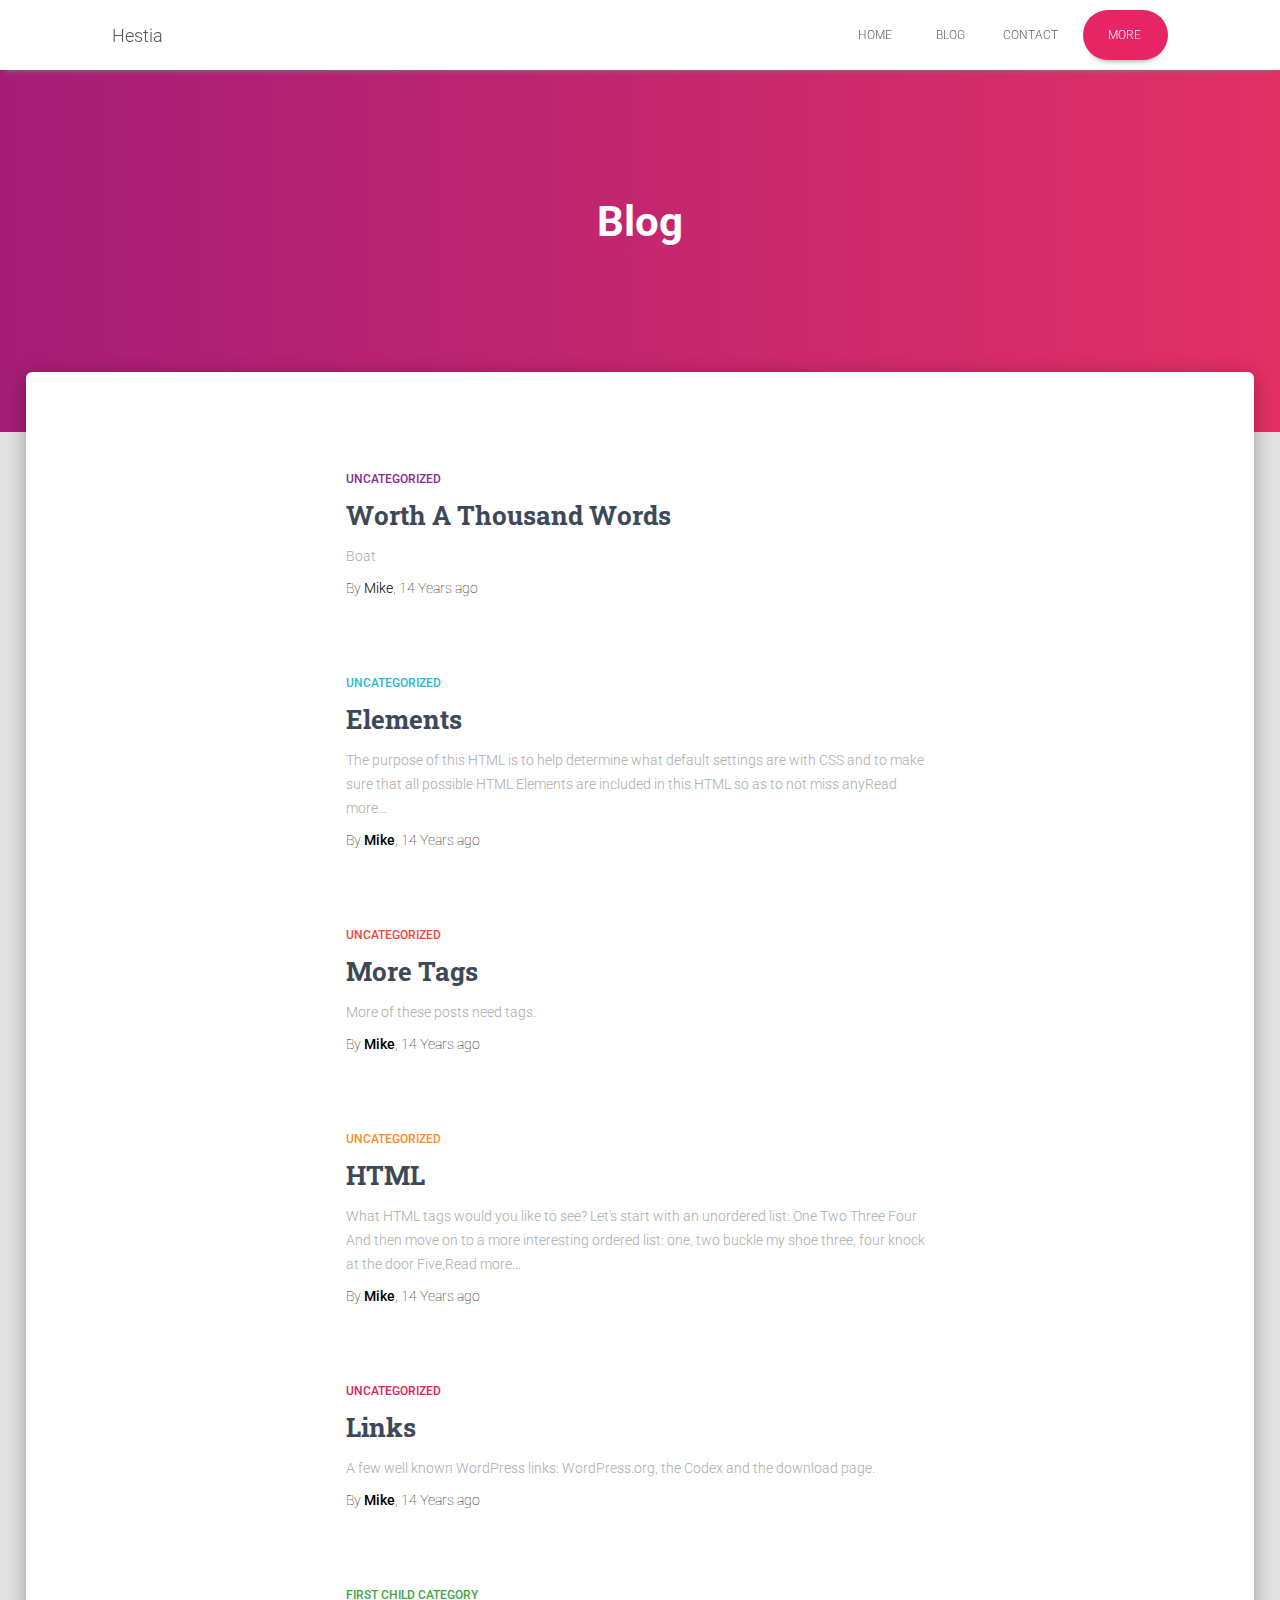
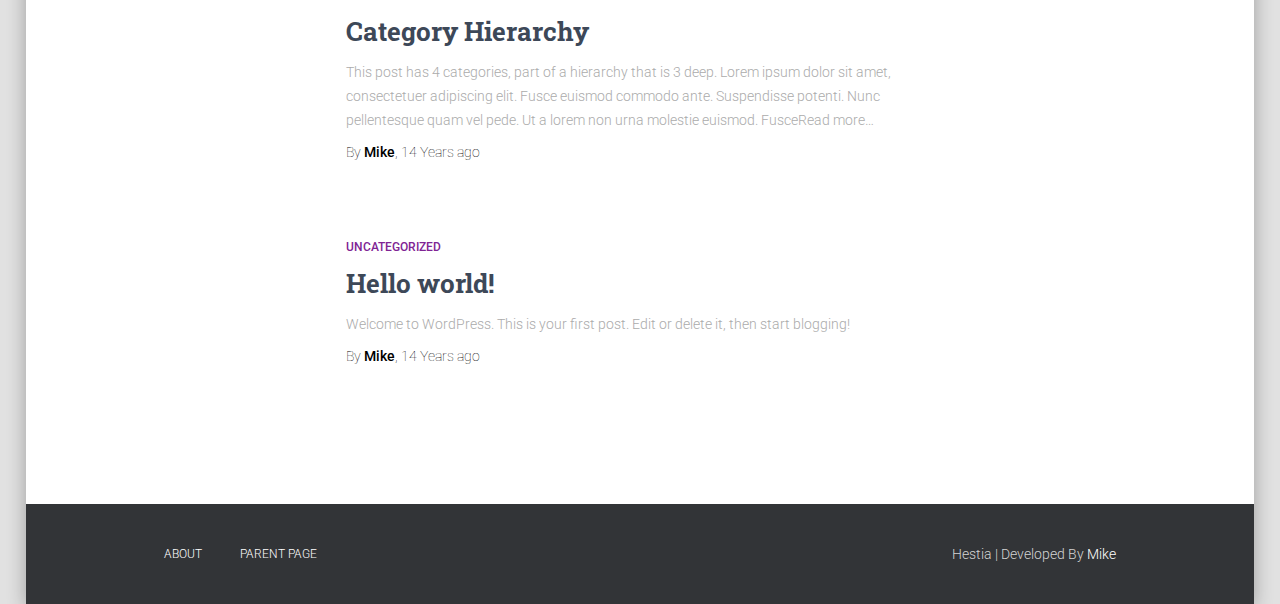
==== commit 3294e25e: ""finished everything except mobile view for boat-blog page"" ====
--- a/pages/blog.html
+++ b/pages/blog.html
@@ -50,12 +50,12 @@
     </div>
     <div class="main-content-wrapper">
       <div class="bg-left"></div>
-      <div class="blog-bg-middle bg-middle">
+      <div class="css-box-shadow blog-bg-middle bg-middle">
         <div class="main-item-2">
           <div class="blog-main-item-container main-item-container">
             <div class="sub-container-1">
-              <a href="#">UNCATEGORIZED</a>
-              <a class="blog-sub-heading sub-heading" href="#"
+              <a href="./boat-blog.html">UNCATEGORIZED</a>
+              <a class="blog-sub-heading sub-heading" href="./boat-blog.html"
                 >Worth A Thousand Words</a
               >
               <p>Boat</p>
@@ -147,7 +147,6 @@
       </div>
       <div class="bg-right"></div>
     </div>
-    <div class="footer-wrapper"></div>
   </body>
   <script src="./scripts/script.js"></script>
 </html>
--- a/styles/main.css
+++ b/styles/main.css
@@ -47,6 +47,7 @@
 }
 html .hero-wrapper .navbar-wrapper {
   position: fixed;
+  z-index: 5;
   overflow: visible;
   display: flex;
   justify-content: space-around;
@@ -125,7 +126,7 @@
   font-size: 18px;
   color: white;
 }
-html .hero-body a {
+html .hero-body a:not(.author-link) {
   display: flex;
   justify-content: space-around;
   align-items: center;
@@ -144,9 +145,10 @@
   width: 100%;
 }
 .main-content-wrapper .bg-left {
-  background: linear-gradient(to left, rgb(190, 190, 190), rgb(230, 230, 230));
+  background-color: rgb(225, 225, 225);
 }
 .main-content-wrapper .bg-middle {
+  position: relative;
   overflow-x: hidden;
   display: grid;
   grid-template-rows: auto auto auto auto auto;
@@ -229,7 +231,7 @@
   font-weight: 100;
   color: black;
 }
-.main-content-wrapper .bg-middle .main-item-2 .main-item-container .sub-container-1 .sub-container-footer a {
+.main-content-wrapper .bg-middle .main-item-2 .main-item-container .sub-container-1 .sub-container-footer a:not(.tag-link) {
   font-size: 14px;
   font-weight: 300;
   color: black !important;
@@ -284,7 +286,7 @@
   white-space: nowrap;
 }
 .main-content-wrapper .bg-right {
-  background: linear-gradient(to right, rgb(190, 190, 190), rgb(230, 230, 230));
+  background-color: rgb(225, 225, 225);
 }
 
 .hamburger-menu {
@@ -343,6 +345,43 @@
 
 button:hover {
   cursor: pointer;
+}
+
+.css-box-shadow {
+  /*start ------------*/
+  width: [object Object] px;
+  height: [object Object] px;
+  background: #f8f8f8;
+  border: none;
+  box-shadow: 0 4px 19px rgba(0, 0, 0, 0.3);
+  -webkit-box-shadow: 0 4px 19px rgba(0, 0, 0, 0.3);
+  -moz-box-shadow: 0 4px 19px rgba(0, 0, 0, 0.3);
+}
+
+.css-box-shadow-2 {
+  /*start ------------*/
+  width: [object Object] px;
+  height: [object Object] px;
+  background: #f8f8f8;
+  border: solid #bdbdbd 0;
+  box-shadow: 0 5px 9px rgba(0, 0, 0, 0.3);
+  -webkit-box-shadow: 0 5px 9px rgba(0, 0, 0, 0.3);
+  -moz-box-shadow: 0 5px 9px rgba(0, 0, 0, 0.3);
+}
+
+.category-button-font-color {
+  color: white;
+  font-size: 10px;
+}
+
+.author-link {
+  color: white;
+  font-weight: 700;
+}
+
+figcaption {
+  color: black;
+  text-align: center;
 }
 
 .index-body {
@@ -670,6 +709,213 @@
 }
 .contact-main-content-wrapper .contact-bg-right {
   display: none;
+}
+
+.boat-blog-hero-body p {
+  margin-top: 20px;
+  font-size: 18px !important;
+  font-family: "Roboto", sans-serif !important;
+  font-weight: 100;
+}
+
+.sub-container-wrapper {
+  display: flex;
+}
+.sub-container-wrapper .sub-container-1 {
+  min-width: 435px !important;
+}
+.sub-container-wrapper .sub-container-1 .sub-container-footer .category-button {
+  background-color: rgb(231, 37, 101);
+  padding: 5px 10px;
+  border-radius: 15px;
+  margin-left: 5px;
+}
+.sub-container-wrapper .sub-container-1 .sub-container-footer .tags-container {
+  margin-top: 20px;
+}
+.sub-container-wrapper .sub-container-1 .sub-container-footer .tags-container a {
+  color: rgb(231, 37, 101) !important;
+}
+.sub-container-wrapper .social-icons-wrapper {
+  width: 30vw;
+  display: flex;
+  justify-content: center;
+  align-items: flex-end;
+}
+.sub-container-wrapper .social-icons-wrapper .social-icons {
+  color: white;
+  font-size: 18px;
+}
+.sub-container-wrapper .social-icons-wrapper .social-icons i {
+  padding: 15px;
+  border-radius: 50%;
+}
+.sub-container-wrapper .social-icons-wrapper .social-icons .fa-facebook-f {
+  padding: 15px 20px;
+  background-color: rgb(52, 79, 141);
+}
+.sub-container-wrapper .social-icons-wrapper .social-icons .fa-twitter {
+  background-color: rgb(75, 163, 236);
+}
+.sub-container-wrapper .social-icons-wrapper .social-icons .fa-envelope {
+  background-color: rgb(142, 142, 142);
+}
+
+.related-posts-wrapper {
+  height: 600px;
+  background-color: rgb(225, 225, 225);
+  display: grid;
+  justify-content: center;
+  -moz-column-gap: 30px;
+       column-gap: 30px;
+  grid-template-areas: "a a a" "b c d";
+}
+.related-posts-wrapper .related-posts-header {
+  position: relative;
+  left: 106%;
+}
+.related-posts-wrapper .post-1 {
+  grid-area: b;
+  background-color: white;
+  width: 390px !important;
+  padding: 30px;
+  height: -webkit-fit-content;
+  height: -moz-fit-content;
+  height: fit-content;
+  border-radius: 5px;
+}
+.related-posts-wrapper .post-2 {
+  grid-area: c;
+  background-color: white;
+  width: 390px !important;
+  padding: 30px;
+  height: -webkit-fit-content;
+  height: -moz-fit-content;
+  height: fit-content;
+  border-radius: 5px;
+}
+.related-posts-wrapper .post-3 {
+  grid-area: d;
+  background-color: white;
+  width: 390px !important;
+  padding: 30px;
+  height: -webkit-fit-content;
+  height: -moz-fit-content;
+  height: fit-content;
+  border-radius: 5px;
+}
+.related-posts-wrapper h1 {
+  font-family: "Roboto Slab", serif;
+  font-size: 37px;
+  font-weight: 700;
+  color: rgb(61, 72, 88);
+}
+.related-posts-wrapper h2 {
+  color: rgb(61, 72, 88);
+  font-size: 18px;
+  font-family: "Roboto Slab", serif;
+  font-weight: 700;
+}
+.related-posts-wrapper p {
+  font-weight: 300;
+  font-size: 14px;
+  color: rgb(171, 171, 171);
+  line-height: 24px;
+}
+.related-posts-wrapper h1 {
+  margin-top: 100px;
+  text-align: center;
+}
+.related-posts-wrapper .sub-heading {
+  color: rgb(61, 72, 88);
+  font-weight: 700;
+  font-family: "Roboto Slab", serif;
+}
+.related-posts-wrapper .sub-container-1,
+.related-posts-wrapper .sub-container-2,
+.related-posts-wrapper .sub-container-3,
+.related-posts-wrapper .sub-container-4,
+.related-posts-wrapper .sub-container-5,
+.related-posts-wrapper .sub-container-6,
+.related-posts-wrapper .sub-container-7 {
+  display: flex;
+  flex-direction: column;
+  justify-content: center;
+  align-items: flex-start;
+  flex-basis: 390px;
+  max-width: 700px;
+  min-width: 150px;
+  text-align: left;
+  gap: 12px;
+}
+.related-posts-wrapper .sub-container-1 a:not(.sub-heading),
+.related-posts-wrapper .sub-container-2 a:not(.sub-heading),
+.related-posts-wrapper .sub-container-3 a:not(.sub-heading),
+.related-posts-wrapper .sub-container-4 a:not(.sub-heading),
+.related-posts-wrapper .sub-container-5 a:not(.sub-heading),
+.related-posts-wrapper .sub-container-6 a:not(.sub-heading),
+.related-posts-wrapper .sub-container-7 a:not(.sub-heading) {
+  font-size: 12px;
+  font-weight: 500;
+}
+.related-posts-wrapper .sub-container-2 .sub-container-footer {
+  font-size: 14px;
+  font-weight: 100;
+  color: black;
+}
+.related-posts-wrapper .sub-container-2 .sub-container-footer a {
+  font-size: 14px;
+  color: black !important;
+}
+.related-posts-wrapper .sub-container-2 a:not(.sub-heading) {
+  color: rgb(31, 188, 211);
+}
+.related-posts-wrapper .sub-container-3 .sub-container-footer {
+  font-size: 14px;
+  font-weight: 100;
+  color: black;
+}
+.related-posts-wrapper .sub-container-3 .sub-container-footer a {
+  font-size: 14px;
+  color: black !important;
+}
+.related-posts-wrapper .sub-container-3 a:not(.sub-heading) {
+  color: rgb(242, 69, 61);
+}
+.related-posts-wrapper .sub-container-4 .sub-container-footer {
+  font-size: 14px;
+  font-weight: 100;
+  color: black;
+}
+.related-posts-wrapper .sub-container-4 .sub-container-footer a {
+  font-size: 14px;
+  color: black !important;
+}
+.related-posts-wrapper .sub-container-4 a:not(.sub-heading) {
+  color: rgb(255, 139, 37);
+}
+
+.footer-wrapper {
+  display: flex;
+  justify-content: space-around;
+  align-items: center;
+  min-height: 100px;
+  width: 100%;
+  background-color: rgb(50, 52, 55);
+  gap: 30vw;
+}
+.footer-wrapper p {
+  color: lightgray;
+}
+.footer-wrapper div {
+  display: flex;
+  justify-content: space-around;
+  align-items: center;
+  width: 10vw;
+  font-size: 12px;
+  font-weight: 100;
+  gap: 50px;
+  white-space: nowrap;
 }
 
 @media (max-width: 768px) {
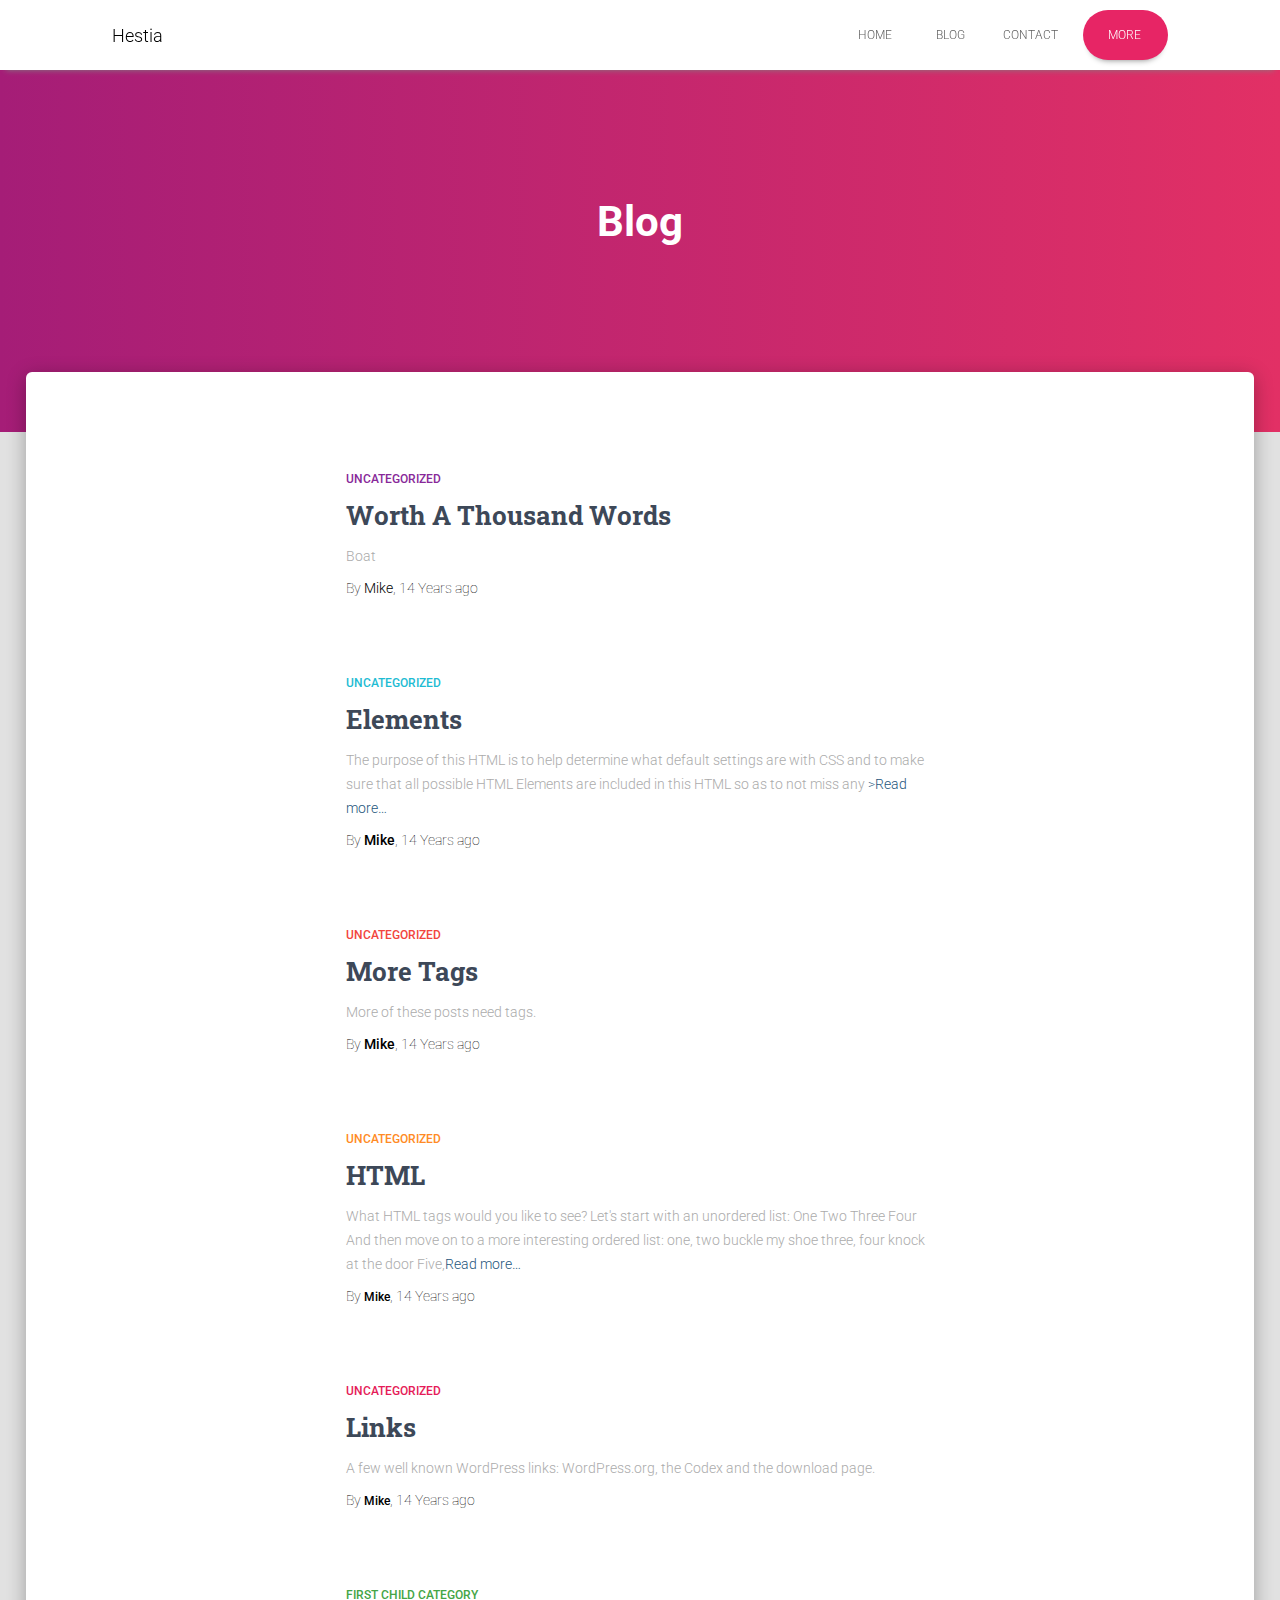
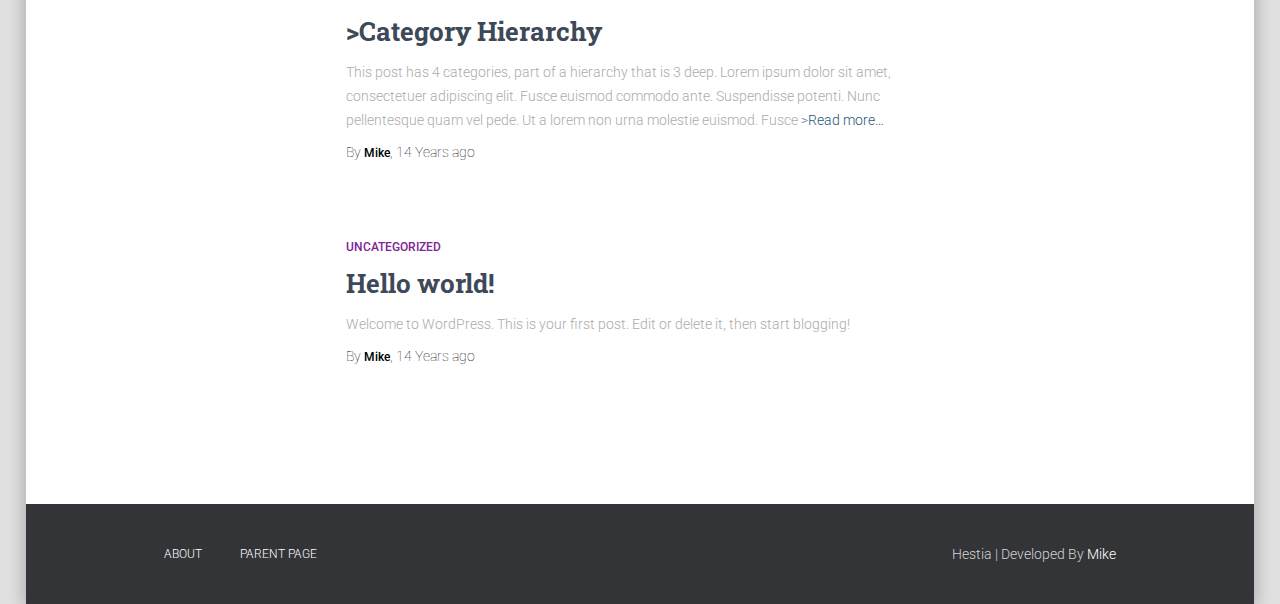
==== commit 787e3939: ""finished version 1.0"" ====
--- a/pages/blog.html
+++ b/pages/blog.html
@@ -3,7 +3,15 @@
   <head>
     <meta charset="UTF-8" />
     <meta http-equiv="X-UA-Compatible" content="IE=edge" />
-    <meta name="viewport" content="width=device-width, initial-scale=1.0" />
+    <meta
+      name="viewport"
+      content="width=width, height=height, initial-scale=1.0, maximum-scale=1.0, user-scalable=no, target-densityDpi=device-dpi"
+    />
+    <meta name="apple-mobile-web-app-capable" content="yes" />
+    <meta
+      name="apple-mobile-web-app-status-bar-style"
+      content="black-translucent"
+    />
     <link rel="stylesheet" href="../styles/main.css" />
     <link rel="preconnect" href="https://fonts.googleapis.com" />
     <link rel="preconnect" href="https://fonts.gstatic.com" crossorigin />
@@ -31,7 +39,7 @@
           <a href="../index.html">HOME</a>
           <a href="./blog.html">BLOG</a>
           <a href="./contact.html">CONTACT</a>
-          <a class="nav-special" href="#">MORE</a>
+          <a class="nav-special" href="#more-info">MORE</a>
         </div>
         <div class="hamburger-menu" tabindex="0">
           <i class="fa-solid fa-bars" tabindex="1"></i>
@@ -40,7 +48,7 @@
             <a href="../index.html">HOME</a>
             <a href="./blog.html">BLOG</a>
             <a href="./contact.html">CONTACT</a>
-            <a class="nav-special" href="#">MORE</a>
+            <a class="nav-special" href="#more-info">MORE</a>
           </div>
         </div>
       </div>
@@ -48,6 +56,7 @@
         <h1>Blog</h1>
       </div>
     </div>
+    <a id="more-info"></a>
     <div class="main-content-wrapper">
       <div class="bg-left"></div>
       <div class="css-box-shadow blog-bg-middle bg-middle">
@@ -60,79 +69,99 @@
               >
               <p>Boat</p>
               <div class="sub-container-footer">
-                By <a href="#">Mike</a>, 14 Years ago
+                By <a href="./boat-blog.html">Mike</a>, 14 Years ago
               </div>
             </div>
             <div class="sub-container-2">
               <a href="#">UNCATEGORIZED</a>
-              <a class="blog-sub-heading sub-heading" href="#">Elements</a>
+              <a class="blog-sub-heading sub-heading" href="./boat-blog.html"
+                >Elements</a
+              >
               <p>
                 The purpose of this HTML is to help determine what default
                 settings are with CSS and to make sure that all possible HTML
-                Elements are included in this HTML so as to not miss anyRead
-                more…
+                Elements are included in this HTML so as to not miss any<a
+                  id="read-more"
+                  href="./boat-blog.html"
+                >
+                  >Read more…</a
+                >
               </p>
               <div class="sub-container-footer">
-                By <a href="#">Mike</a>, 14 Years ago
+                By <a href="./boat-blog.html">Mike</a>, 14 Years ago
               </div>
             </div>
             <div class="sub-container-3">
               <a href="#">UNCATEGORIZED</a>
-              <a class="blog-sub-heading sub-heading" href="#">More Tags</a>
+              <a class="blog-sub-heading sub-heading" href="./boat-blog.html"
+                >More Tags</a
+              >
               <p>More of these posts need tags.</p>
               <div class="sub-container-footer">
-                By <a href="#">Mike</a>, 14 Years ago
+                By <a href="./boat-blog.html">Mike</a>, 14 Years ago
               </div>
             </div>
             <div class="sub-container-4">
               <a href="#">UNCATEGORIZED</a>
-              <a class="blog-sub-heading sub-heading" href="#">HTML</a>
+              <a class="blog-sub-heading sub-heading" href="./boat-blog.html"
+                >HTML</a
+              >
               <p>
                 What HTML tags would you like to see? Let's start with an
                 unordered list: One Two Three Four And then move on to a more
                 interesting ordered list: one, two buckle my shoe three, four
-                knock at the door Five,Read more…
+                knock at the door Five,<a id="read-more" href="./boat-blog.html"
+                  >Read more…</a
+                >
               </p>
               <div class="sub-container-footer">
-                By <a href="#">Mike</a>, 14 Years ago
+                By <a href="./boat-blog.html">Mike</a>, 14 Years ago
               </div>
             </div>
             <div class="sub-container-5">
               <a href="#">UNCATEGORIZED</a>
-              <a class="blog-sub-heading sub-heading" href="#">Links</a>
+              <a class="blog-sub-heading sub-heading" href="./boat-blog.html"
+                >Links</a
+              >
               <p>
                 A few well known WordPress links: WordPress.org, the Codex and
                 the download page.
               </p>
               <div class="sub-container-footer">
-                By <a href="#">Mike</a>, 14 Years ago
+                By <a href="./boat-blog.html">Mike</a>, 14 Years ago
               </div>
             </div>
             <div class="sub-container-6">
               <a href="#">FIRST CHILD CATEGORY</a>
-              <a class="blog-sub-heading sub-heading" href="#"
+              <a class="blog-sub-heading sub-heading" href="./boat-blog.html">
                 >Category Hierarchy</a
               >
               <p>
                 This post has 4 categories, part of a hierarchy that is 3 deep.
                 Lorem ipsum dolor sit amet, consectetuer adipiscing elit. Fusce
                 euismod commodo ante. Suspendisse potenti. Nunc pellentesque
-                quam vel pede. Ut a lorem non urna molestie euismod. FusceRead
-                more…
+                quam vel pede. Ut a lorem non urna molestie euismod. Fusce<a
+                  id="read-more"
+                  href="./boat-blog.html"
+                >
+                  >Read more…</a
+                >
               </p>
               <div class="sub-container-footer">
-                By <a href="#">Mike</a>, 14 Years ago
+                By <a href="./boat-blog.html">Mike</a>, 14 Years ago
               </div>
             </div>
             <div class="sub-container-7">
-              <a href="#">UNCATEGORIZED</a>
-              <a class="blog-sub-heading sub-heading" href="#">Hello world!</a>
+              <a href="./boat-blog.html">UNCATEGORIZED</a>
+              <a class="blog-sub-heading sub-heading" href="./boat-blog.html"
+                >Hello world!</a
+              >
               <p>
                 Welcome to WordPress. This is your first post. Edit or delete
                 it, then start blogging!
               </p>
               <div class="sub-container-footer">
-                By <a href="#">Mike</a>, 14 Years ago
+                By <a href="./boat-blog.html">Mike</a>, 14 Years ago
               </div>
             </div>
           </div>
--- a/styles/main.css
+++ b/styles/main.css
@@ -1,8 +1,13 @@
+@-ms-viewport {
+  width: device-width;
+}
 * {
   padding: 0;
   margin: 0;
   min-width: 0;
   box-sizing: border-box;
+  touch-action: pan-y;
+  scroll-behavior: smooth;
 }
 
 body {
@@ -11,33 +16,40 @@
   font-family: "Roboto", sans-serif;
   width: 100%;
   height: 100%;
+  min-height: 100vh;
+  min-height: --webkit-fill-available;
 }
 
 a {
+  text-decoration: none;
+}
+a:not(#read-more):not(.blog-sub-heading) {
   box-sizing: border-box;
-  text-decoration: none;
   color: white;
   font-weight: 300;
   transition: color 0.3s;
 }
 
+html {
+  height: --webkit-fill-available;
+}
 html:not([data-scroll="0"]) .navbar-wrapper {
   background-color: white;
   transform: translateY(-20px);
   box-shadow: 0 6px 6px -6px gray;
 }
-html:not([data-scroll="0"]) .navbar-wrapper .nav-right a:not(.nav-special) {
+html:not([data-scroll="0"]) .navbar-wrapper .nav-right a:not(.nav-special):not(#read-more) {
   color: rgb(95, 95, 95);
 }
-html:not([data-scroll="0"]) .navbar-wrapper .nav-right a:not(.nav-special):hover {
-  color: rgba(95, 95, 95, 0.8);
+html:not([data-scroll="0"]) .navbar-wrapper .nav-right a:not(.nav-special):not(#read-more):hover {
+  color: rgb(231, 37, 101) !important;
   background-color: transparent;
 }
-html:not([data-scroll="0"]) .navbar-wrapper .nav-left a {
-  color: rgb(85, 85, 85);
-}
-html:not([data-scroll="0"]) .navbar-wrapper .nav-left a:hover {
-  color: rgba(95, 95, 95, 0.8);
+html:not([data-scroll="0"]) .navbar-wrapper .nav-left a:not(#read-more) {
+  color: black !important;
+}
+html:not([data-scroll="0"]) .navbar-wrapper .nav-left a:not(#read-more):hover {
+  color: rgb(231, 37, 101) !important;
   background-color: transparent;
 }
 html .hero-wrapper {
@@ -66,7 +78,7 @@
   font-size: 18px;
   margin: 0 10px;
 }
-html .hero-wrapper .navbar-wrapper .nav-left a {
+html .hero-wrapper .navbar-wrapper .nav-left a:not(#read-more) {
   font-family: "Roboto", sans-serif;
   font-weight: 300;
   -webkit-text-decoration-style: none;
@@ -77,7 +89,7 @@
   justify-content: center;
   align-items: center;
 }
-html .hero-wrapper .navbar-wrapper .nav-right a:not(.nav-special) {
+html .hero-wrapper .navbar-wrapper .nav-right a:not(.nav-special):not(#read-more) {
   display: flex;
   justify-content: space-around;
   align-items: center;
@@ -95,12 +107,13 @@
   border-radius: 3px;
   transition: background-size 0.3s, color 0.2s ease-in-out;
 }
-html .hero-wrapper .navbar-wrapper .nav-right a:not(.nav-special):hover {
+html .hero-wrapper .navbar-wrapper .nav-right a:not(.nav-special):not(#read-more):hover {
   background-size: 95% 100%;
   opacity: 0.8;
 }
 html .hero-wrapper .navbar-wrapper .nav-right .nav-special {
   background-color: rgb(231, 37, 101);
+  color: white;
   padding: 18px 55px 18px 25px;
   border-radius: 25px;
   margin: 0 10px;
@@ -126,7 +139,7 @@
   font-size: 18px;
   color: white;
 }
-html .hero-body a:not(.author-link) {
+html .hero-body a:not(.author-link):not(#read-more) {
   display: flex;
   justify-content: space-around;
   align-items: center;
@@ -189,7 +202,7 @@
   text-align: center;
 }
 .main-content-wrapper .bg-middle .main-item-2 .sub-heading {
-  color: rgb(61, 72, 88);
+  color: rgb(61, 72, 88) !important;
   font-weight: 700;
   font-family: "Roboto Slab", serif;
 }
@@ -216,13 +229,13 @@
   text-align: left;
   gap: 12px;
 }
-.main-content-wrapper .bg-middle .main-item-2 .main-item-container .sub-container-1 a:not(.sub-heading),
-.main-content-wrapper .bg-middle .main-item-2 .main-item-container .sub-container-2 a:not(.sub-heading),
-.main-content-wrapper .bg-middle .main-item-2 .main-item-container .sub-container-3 a:not(.sub-heading),
-.main-content-wrapper .bg-middle .main-item-2 .main-item-container .sub-container-4 a:not(.sub-heading),
-.main-content-wrapper .bg-middle .main-item-2 .main-item-container .sub-container-5 a:not(.sub-heading),
-.main-content-wrapper .bg-middle .main-item-2 .main-item-container .sub-container-6 a:not(.sub-heading),
-.main-content-wrapper .bg-middle .main-item-2 .main-item-container .sub-container-7 a:not(.sub-heading) {
+.main-content-wrapper .bg-middle .main-item-2 .main-item-container .sub-container-1 a:not(.sub-heading):not(#read-more),
+.main-content-wrapper .bg-middle .main-item-2 .main-item-container .sub-container-2 a:not(.sub-heading):not(#read-more),
+.main-content-wrapper .bg-middle .main-item-2 .main-item-container .sub-container-3 a:not(.sub-heading):not(#read-more),
+.main-content-wrapper .bg-middle .main-item-2 .main-item-container .sub-container-4 a:not(.sub-heading):not(#read-more),
+.main-content-wrapper .bg-middle .main-item-2 .main-item-container .sub-container-5 a:not(.sub-heading):not(#read-more),
+.main-content-wrapper .bg-middle .main-item-2 .main-item-container .sub-container-6 a:not(.sub-heading):not(#read-more),
+.main-content-wrapper .bg-middle .main-item-2 .main-item-container .sub-container-7 a:not(.sub-heading):not(#read-more) {
   font-size: 12px;
   font-weight: 500;
 }
@@ -231,12 +244,12 @@
   font-weight: 100;
   color: black;
 }
-.main-content-wrapper .bg-middle .main-item-2 .main-item-container .sub-container-1 .sub-container-footer a:not(.tag-link) {
+.main-content-wrapper .bg-middle .main-item-2 .main-item-container .sub-container-1 .sub-container-footer a:not(.tag-link):not(#read-more) {
   font-size: 14px;
   font-weight: 300;
   color: black !important;
 }
-.main-content-wrapper .bg-middle .main-item-2 .main-item-container .sub-container-1 a:not(.sub-heading) {
+.main-content-wrapper .bg-middle .main-item-2 .main-item-container .sub-container-1 a:not(.sub-heading):not(#read-more) {
   color: rgb(136, 41, 153);
 }
 .main-content-wrapper .bg-middle .main-item-2 .main-item-container .sub-container-2 .sub-container-footer {
@@ -244,11 +257,11 @@
   font-weight: 100;
   color: black;
 }
-.main-content-wrapper .bg-middle .main-item-2 .main-item-container .sub-container-2 .sub-container-footer a {
+.main-content-wrapper .bg-middle .main-item-2 .main-item-container .sub-container-2 .sub-container-footer a:not(#read-more) {
   font-size: 14px;
   color: black !important;
 }
-.main-content-wrapper .bg-middle .main-item-2 .main-item-container .sub-container-2 a:not(.sub-heading) {
+.main-content-wrapper .bg-middle .main-item-2 .main-item-container .sub-container-2 a:not(.sub-heading):not(#read-more) {
   color: rgb(31, 188, 211);
 }
 .main-content-wrapper .bg-middle .main-item-2 .main-item-container .sub-container-3 .sub-container-footer {
@@ -256,11 +269,11 @@
   font-weight: 100;
   color: black;
 }
-.main-content-wrapper .bg-middle .main-item-2 .main-item-container .sub-container-3 .sub-container-footer a {
+.main-content-wrapper .bg-middle .main-item-2 .main-item-container .sub-container-3 .sub-container-footer a:not(#read-more) {
   font-size: 14px;
   color: black !important;
 }
-.main-content-wrapper .bg-middle .main-item-2 .main-item-container .sub-container-3 a:not(.sub-heading) {
+.main-content-wrapper .bg-middle .main-item-2 .main-item-container .sub-container-3 a:not(.sub-heading):not(#read-more) {
   color: rgb(242, 69, 61);
 }
 .main-content-wrapper .bg-middle .main-item-footer {
@@ -363,10 +376,9 @@
   width: [object Object] px;
   height: [object Object] px;
   background: #f8f8f8;
-  border: solid #bdbdbd 0;
-  box-shadow: 0 5px 9px rgba(0, 0, 0, 0.3);
-  -webkit-box-shadow: 0 5px 9px rgba(0, 0, 0, 0.3);
-  -moz-box-shadow: 0 5px 9px rgba(0, 0, 0, 0.3);
+  box-shadow: rgba(50, 50, 93, 0.25) 0px 6px 12px -2px, rgba(0, 0, 0, 0.3) 0px 3px 7px -3px;
+  -webkit-box-shadow: rgba(50, 50, 93, 0.25) 0px 6px 12px -2px, rgba(0, 0, 0, 0.3) 0px 3px 7px -3px;
+  -moz-box-shadow: rgba(50, 50, 93, 0.25) 0px 6px 12px -2px, rgba(0, 0, 0, 0.3) 0px 3px 7px -3px;
 }
 
 .category-button-font-color {
@@ -517,6 +529,10 @@
   margin-top: 38vh;
 }
 
+#read-more {
+  color: rgb(37, 86, 124);
+}
+
 .main-content-wrapper .blog-bg-middle {
   margin-top: -60px;
 }
@@ -529,10 +545,10 @@
   margin: 80px 25vw;
   gap: 80px;
 }
-.main-content-wrapper .blog-bg-middle .main-item-2 .blog-main-item-container .sub-heading-4 a:not(.sub-heading),
-.main-content-wrapper .blog-bg-middle .main-item-2 .blog-main-item-container .sub-heading-5 a:not(.sub-heading),
-.main-content-wrapper .blog-bg-middle .main-item-2 .blog-main-item-container .sub-heading-6 a:not(.sub-heading),
-.main-content-wrapper .blog-bg-middle .main-item-2 .blog-main-item-container .sub-heading-7 a:not(.sub-heading) {
+.main-content-wrapper .blog-bg-middle .main-item-2 .blog-main-item-container .sub-heading-4 a:not(.sub-heading):not(#read-more),
+.main-content-wrapper .blog-bg-middle .main-item-2 .blog-main-item-container .sub-heading-5 a:not(.sub-heading):not(#read-more),
+.main-content-wrapper .blog-bg-middle .main-item-2 .blog-main-item-container .sub-heading-6 a:not(.sub-heading):not(#read-more),
+.main-content-wrapper .blog-bg-middle .main-item-2 .blog-main-item-container .sub-heading-7 a:not(.sub-heading):not(#read-more) {
   font-size: 12px;
   font-weight: 500;
 }
@@ -545,7 +561,7 @@
   font-size: 14px;
   color: black !important;
 }
-.main-content-wrapper .blog-bg-middle .main-item-2 .blog-main-item-container .sub-container-4 a:not(.sub-heading) {
+.main-content-wrapper .blog-bg-middle .main-item-2 .blog-main-item-container .sub-container-4 a:not(.sub-heading):not(#read-more) {
   color: rgb(255, 139, 37);
 }
 .main-content-wrapper .blog-bg-middle .main-item-2 .blog-main-item-container .sub-container-5 .sub-container-footer {
@@ -557,7 +573,7 @@
   font-size: 14px;
   color: black !important;
 }
-.main-content-wrapper .blog-bg-middle .main-item-2 .blog-main-item-container .sub-container-5 a:not(.sub-heading) {
+.main-content-wrapper .blog-bg-middle .main-item-2 .blog-main-item-container .sub-container-5 a:not(.sub-heading):not(#read-more) {
   color: rgb(229, 28, 88);
 }
 .main-content-wrapper .blog-bg-middle .main-item-2 .blog-main-item-container .sub-container-6 .sub-container-footer {
@@ -569,7 +585,7 @@
   font-size: 14px;
   color: black !important;
 }
-.main-content-wrapper .blog-bg-middle .main-item-2 .blog-main-item-container .sub-container-6 a:not(.sub-heading) {
+.main-content-wrapper .blog-bg-middle .main-item-2 .blog-main-item-container .sub-container-6 a:not(.sub-heading):not(#read-more) {
   color: rgb(68, 165, 70);
 }
 .main-content-wrapper .blog-bg-middle .main-item-2 .blog-main-item-container .sub-container-7 .sub-container-footer {
@@ -581,7 +597,7 @@
   font-size: 14px;
   color: black !important;
 }
-.main-content-wrapper .blog-bg-middle .main-item-2 .blog-main-item-container .sub-container-7 a:not(.sub-heading) {
+.main-content-wrapper .blog-bg-middle .main-item-2 .blog-main-item-container .sub-container-7 a:not(.sub-heading):not(#read-more) {
   color: rgb(128, 36, 148);
 }
 
@@ -631,6 +647,8 @@
   padding-bottom: 22.5%;
   display: grid !important;
   margin-right: 10vw;
+  -moz-column-gap: 80px;
+       column-gap: 80px;
   grid-template-areas: "a a c" "a a d" "a a e";
 }
 .contact-main-content-wrapper .contact-bg-middle .contact-main-item-3 h1 {
@@ -691,7 +709,6 @@
   min-width: -moz-fit-content;
   min-width: fit-content;
   max-width: 700px;
-  margin-right: 2vw;
   margin-left: 5vw;
 }
 .contact-main-content-wrapper .contact-bg-middle .contact-main-item-3 form div {
@@ -733,7 +750,7 @@
 .sub-container-wrapper .sub-container-1 .sub-container-footer .tags-container {
   margin-top: 20px;
 }
-.sub-container-wrapper .sub-container-1 .sub-container-footer .tags-container a {
+.sub-container-wrapper .sub-container-1 .sub-container-footer .tags-container a:not(#read-more) {
   color: rgb(231, 37, 101) !important;
 }
 .sub-container-wrapper .social-icons-wrapper {
@@ -762,7 +779,7 @@
 }
 
 .related-posts-wrapper {
-  height: 600px;
+  min-height: 600px;
   background-color: rgb(225, 225, 225);
   display: grid;
   justify-content: center;
@@ -830,6 +847,7 @@
   color: rgb(61, 72, 88);
   font-weight: 700;
   font-family: "Roboto Slab", serif;
+  font-size: 18px;
 }
 .related-posts-wrapper .sub-container-1,
 .related-posts-wrapper .sub-container-2,
@@ -848,50 +866,59 @@
   text-align: left;
   gap: 12px;
 }
-.related-posts-wrapper .sub-container-1 a:not(.sub-heading),
-.related-posts-wrapper .sub-container-2 a:not(.sub-heading),
-.related-posts-wrapper .sub-container-3 a:not(.sub-heading),
-.related-posts-wrapper .sub-container-4 a:not(.sub-heading),
-.related-posts-wrapper .sub-container-5 a:not(.sub-heading),
-.related-posts-wrapper .sub-container-6 a:not(.sub-heading),
-.related-posts-wrapper .sub-container-7 a:not(.sub-heading) {
+.related-posts-wrapper .sub-container-1 a:not(.sub-heading):not(#read-more),
+.related-posts-wrapper .sub-container-2 a:not(.sub-heading):not(#read-more),
+.related-posts-wrapper .sub-container-3 a:not(.sub-heading):not(#read-more),
+.related-posts-wrapper .sub-container-4 a:not(.sub-heading):not(#read-more),
+.related-posts-wrapper .sub-container-5 a:not(.sub-heading):not(#read-more),
+.related-posts-wrapper .sub-container-6 a:not(.sub-heading):not(#read-more),
+.related-posts-wrapper .sub-container-7 a:not(.sub-heading):not(#read-more) {
   font-size: 12px;
   font-weight: 500;
 }
+.related-posts-wrapper .sub-container-2 #read-more {
+  color: rgb(37, 86, 124);
+}
 .related-posts-wrapper .sub-container-2 .sub-container-footer {
   font-size: 14px;
   font-weight: 100;
   color: black;
 }
-.related-posts-wrapper .sub-container-2 .sub-container-footer a {
+.related-posts-wrapper .sub-container-2 .sub-container-footer a:not(#read-more) {
   font-size: 14px;
   color: black !important;
 }
-.related-posts-wrapper .sub-container-2 a:not(.sub-heading) {
+.related-posts-wrapper .sub-container-2 a:not(.sub-heading):not(#read-more) {
   color: rgb(31, 188, 211);
 }
+.related-posts-wrapper .sub-container-3 #read-more {
+  color: rgb(37, 86, 124);
+}
 .related-posts-wrapper .sub-container-3 .sub-container-footer {
   font-size: 14px;
   font-weight: 100;
   color: black;
 }
-.related-posts-wrapper .sub-container-3 .sub-container-footer a {
+.related-posts-wrapper .sub-container-3 .sub-container-footer a:not(#read-more) {
   font-size: 14px;
   color: black !important;
 }
-.related-posts-wrapper .sub-container-3 a:not(.sub-heading) {
+.related-posts-wrapper .sub-container-3 a:not(.sub-heading):not(#read-more) {
   color: rgb(242, 69, 61);
 }
+.related-posts-wrapper .sub-container-4 #read-more {
+  color: rgb(37, 86, 124);
+}
 .related-posts-wrapper .sub-container-4 .sub-container-footer {
   font-size: 14px;
   font-weight: 100;
   color: black;
 }
-.related-posts-wrapper .sub-container-4 .sub-container-footer a {
+.related-posts-wrapper .sub-container-4 .sub-container-footer a:not(#read-more) {
   font-size: 14px;
   color: black !important;
 }
-.related-posts-wrapper .sub-container-4 a:not(.sub-heading) {
+.related-posts-wrapper .sub-container-4 a:not(.sub-heading):not(#read-more) {
   color: rgb(255, 139, 37);
 }
 
@@ -996,6 +1023,7 @@
   }
   html .navbar-wrapper .nav-left a,
 html:not([data-scroll="0"]) .navbar-wrapper .nav-left a {
+    color: rgb(231, 37, 101) !important;
     pointer-events: all;
   }
 
@@ -1091,7 +1119,7 @@
   }
   .hamburger-menu .hamburger-menu-content a,
 .hamburger-menu .hamburger-menu-content .nav-special {
-    color: black;
+    color: rgb(231, 37, 101) !important;
   }
   .hamburger-menu .fa-bars {
     transform: translateY(-20px);
@@ -1133,13 +1161,13 @@
     height: 40px;
     border-radius: 25px;
     margin: 0px 2.5vw 0px 2.5vw;
-    color: white;
+    color: white !important;
     box-shadow: 0 6px 6px -6px gray;
   }
 
   .hamburger-menu .hamburger-menu-content .nav-special:hover {
     box-shadow: 0 8px 10px -10px gray;
-    color: lightgray;
+    color: lightgray !important;
   }
 
   .hamburger-menu .hamburger-menu-content a:not(.nav-special) {
@@ -1151,55 +1179,108 @@
     color: rgb(171, 171, 171);
   }
 
-  .main-content-wrapper .bg-middle .main-item-footer {
+  .footer-wrapper,
+.main-content-wrapper .bg-middle .main-item-footer {
     flex-direction: column;
     align-items: center;
     gap: 0;
   }
-  .main-content-wrapper .bg-middle .main-item-footer div {
+  .footer-wrapper div,
+.main-content-wrapper .bg-middle .main-item-footer div {
     justify-content: space-between;
     width: 150px;
     gap: 0;
   }
-  .main-content-wrapper .bg-middle .main-item-footer div a {
+  .footer-wrapper div a,
+.main-content-wrapper .bg-middle .main-item-footer div a {
     text-align: center;
   }
 
+  .contact-main-content-wrapper {
+    white-space: normal;
+    display: block;
+  }
   .contact-main-content-wrapper .contact-bg-middle {
-    justify-content: center;
-    width: 100vw;
+    white-space: normal;
+    display: block;
   }
   .contact-main-content-wrapper .contact-bg-middle .contact-main-item-3 {
-    max-height: none;
-    justify-content: center;
-    width: 90vw;
-    margin: 0;
+    display: flex !important;
+    flex-direction: column;
+    justify-content: flex-start;
+    min-height: 1150px;
+    row-gap: 0;
+    -moz-column-gap: 0;
+         column-gap: 0;
+    margin-left: -15%;
+    margin-top: -50px;
+  }
+  .contact-main-content-wrapper .contact-bg-middle .contact-main-item-3 h1 {
+    margin: 0 0 50px 0;
     padding: 0 0 0 0;
-    grid-template-areas: "a a" "a a" "a a" "c c" "d d" "e e";
-  }
-  .contact-main-content-wrapper .contact-bg-middle .contact-main-item-3 h1 {
-    margin: 40px 0 60px 0;
+  }
+  .contact-main-content-wrapper .contact-bg-middle .contact-main-item-3 .item-1 {
+    min-height: 150px;
+    margin: 0 0 0 0;
     padding: 0 0 0 0;
   }
-  .contact-main-content-wrapper .contact-bg-middle .contact-main-item-3 .item-1 {
-    margin: 0 0 50px 2vw;
-    padding: 0 0 0 10vw;
-  }
   .contact-main-content-wrapper .contact-bg-middle .contact-main-item-3 .item-2 {
-    margin: 0 0 50px 2vw;
-    padding: 0 0 0 10vw;
+    min-height: 150px;
+    margin: 0 0 0 0;
+    padding: 0 0;
   }
   .contact-main-content-wrapper .contact-bg-middle .contact-main-item-3 .item-3 {
-    margin: 0 0 200px 2vw;
-    padding: 0 0 0 10vw;
+    min-height: 150px;
+    margin: 0 0 50px 0;
+    padding: 0 0 0 0;
   }
   .contact-main-content-wrapper .contact-bg-middle .contact-main-item-3 form {
-    margin: 0 0 0 2vw;
-    padding: 0 0 50px 10vw;
+    margin: 0 0 50px 0;
+    padding: 0 0 0 0;
   }
 
   textarea,
 .name {
     width: 90vw;
   }
+
+  .sub-container-wrapper {
+    flex-direction: column;
+    align-items: flex-start;
+    row-gap: 50px;
+  }
+  .sub-container-wrapper figure img {
+    max-width: 92vw;
+  }
+  .sub-container-wrapper .social-icons-wrapper {
+    width: 100%;
+    justify-content: flex-start;
+  }
+
+  .related-posts-wrapper {
+    display: flex;
+    flex-direction: column;
+    justify-content: flex-start;
+    align-items: center;
+    row-gap: 50px;
+    padding-bottom: 100px;
+    box-shadow: inset 0 27px 29px -27px rgba(0, 0, 0, 0.7);
+    -webkit-box-shadow: inset 0 27px 29px -27px rgba(0, 0, 0, 0.7);
+    -moz-box-shadow: inset 0 27px 29px -27px rgba(0, 0, 0, 0.7);
+  }
+  .related-posts-wrapper .related-posts-header {
+    left: 0;
+  }
+  .related-posts-wrapper .post-1 {
+    min-width: 93vw;
+    max-height: 220px;
+  }
+  .related-posts-wrapper .post-2 {
+    min-width: 93vw;
+    max-height: 170px;
+  }
+  .related-posts-wrapper .post-3 {
+    min-width: 93vw;
+    max-height: 250px;
+  }
 }/*# sourceMappingURL=main.css.map */